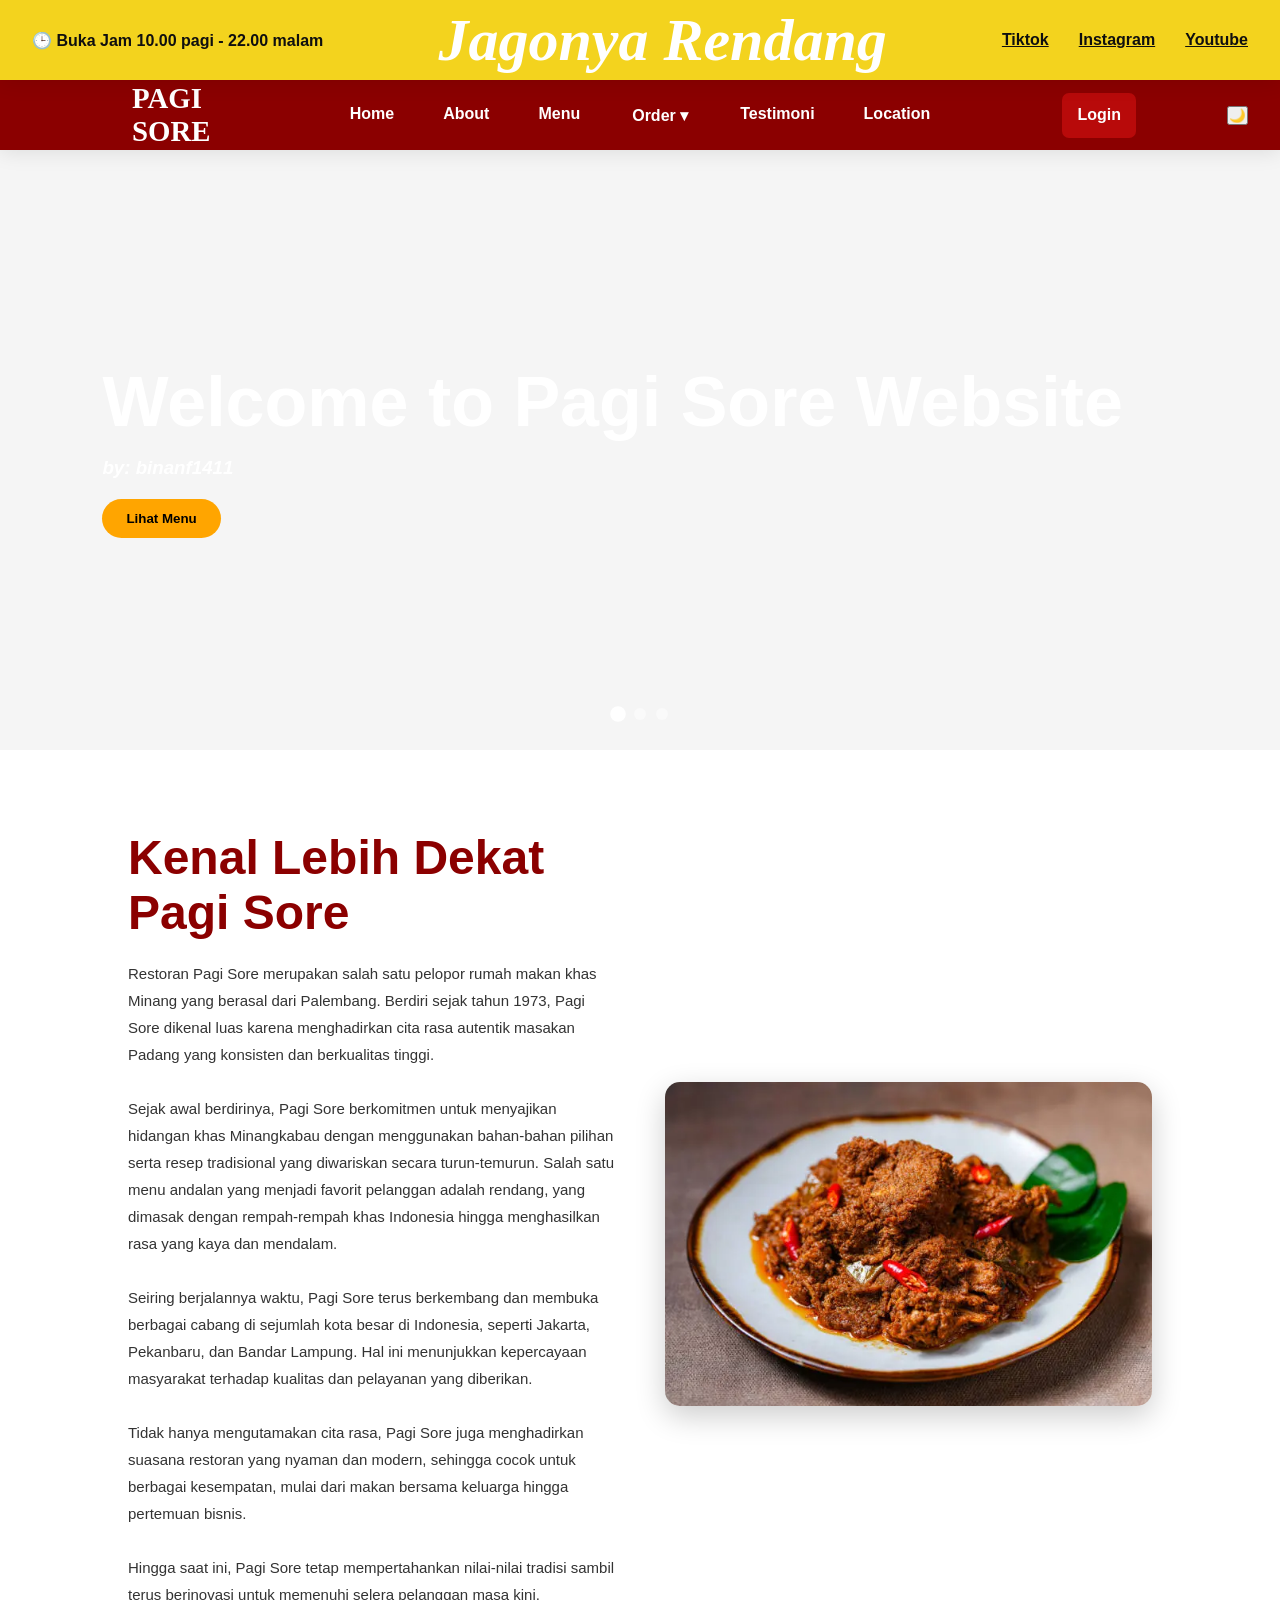
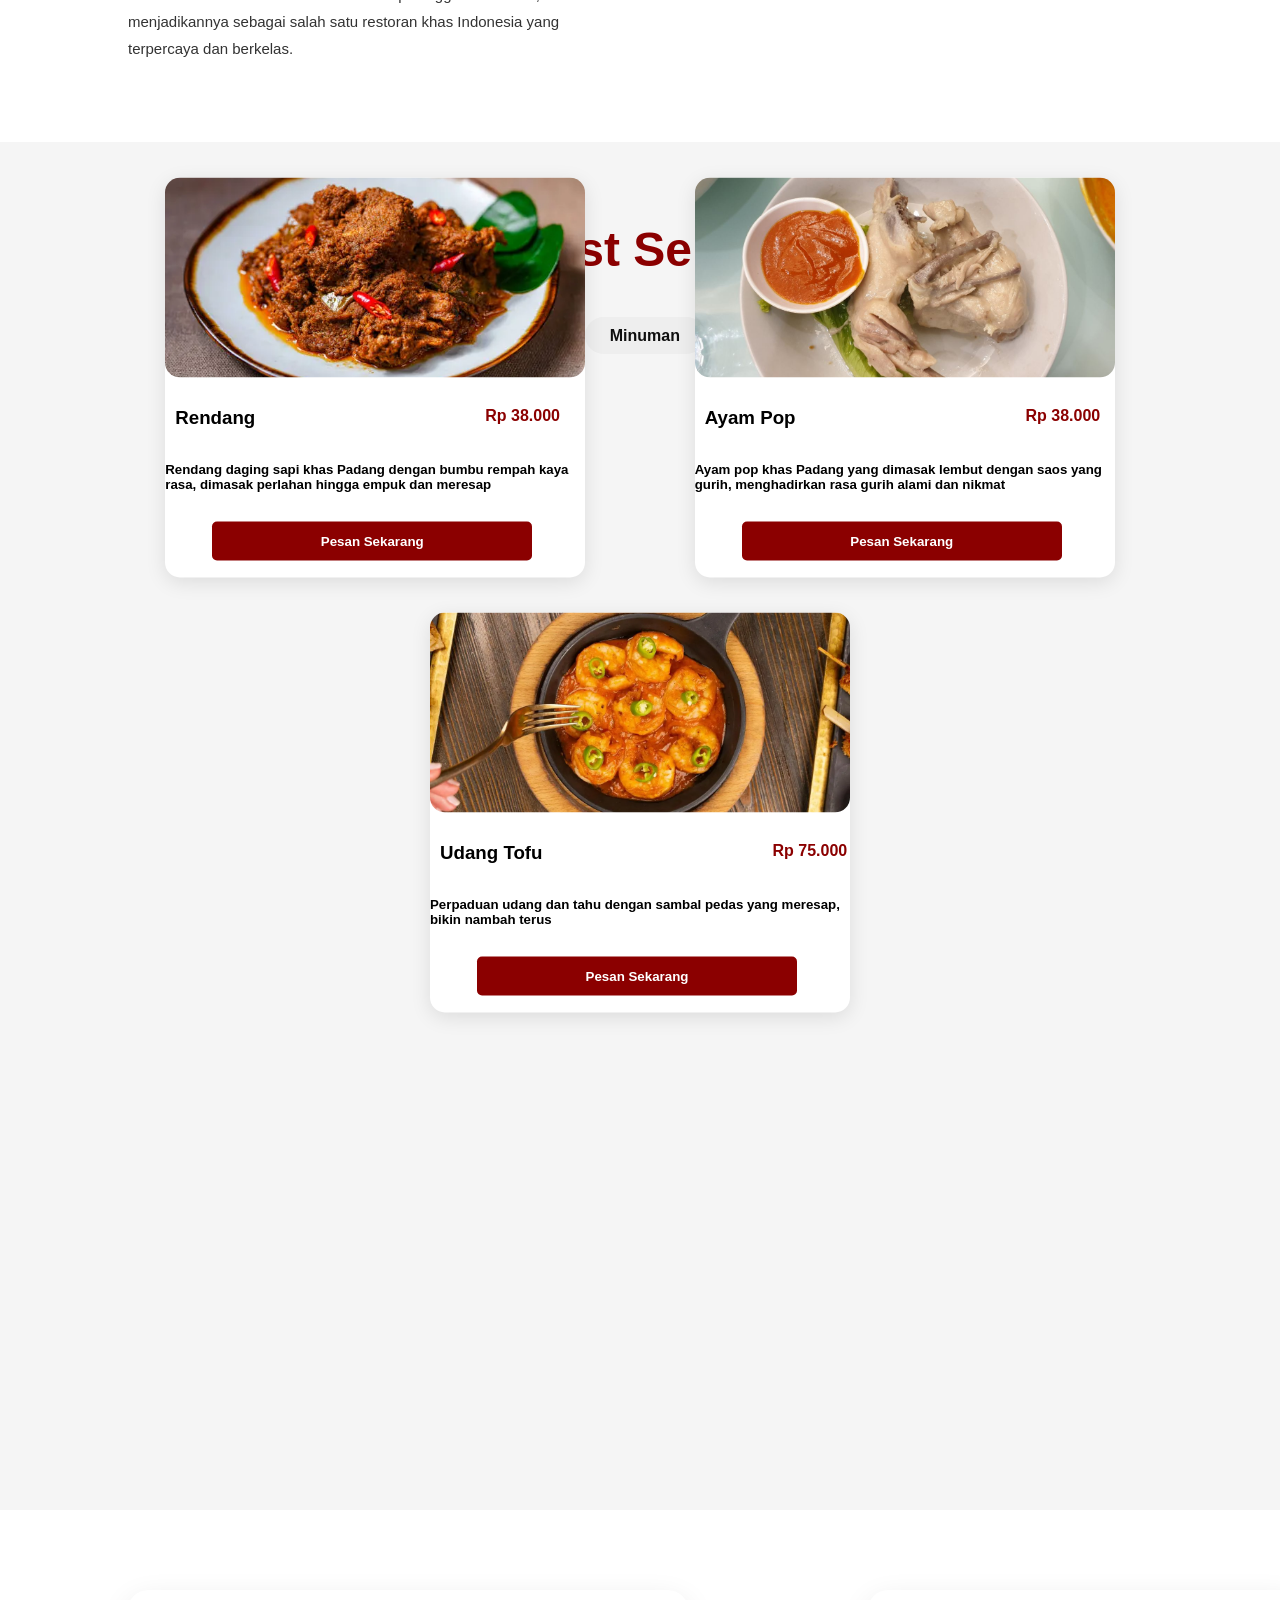
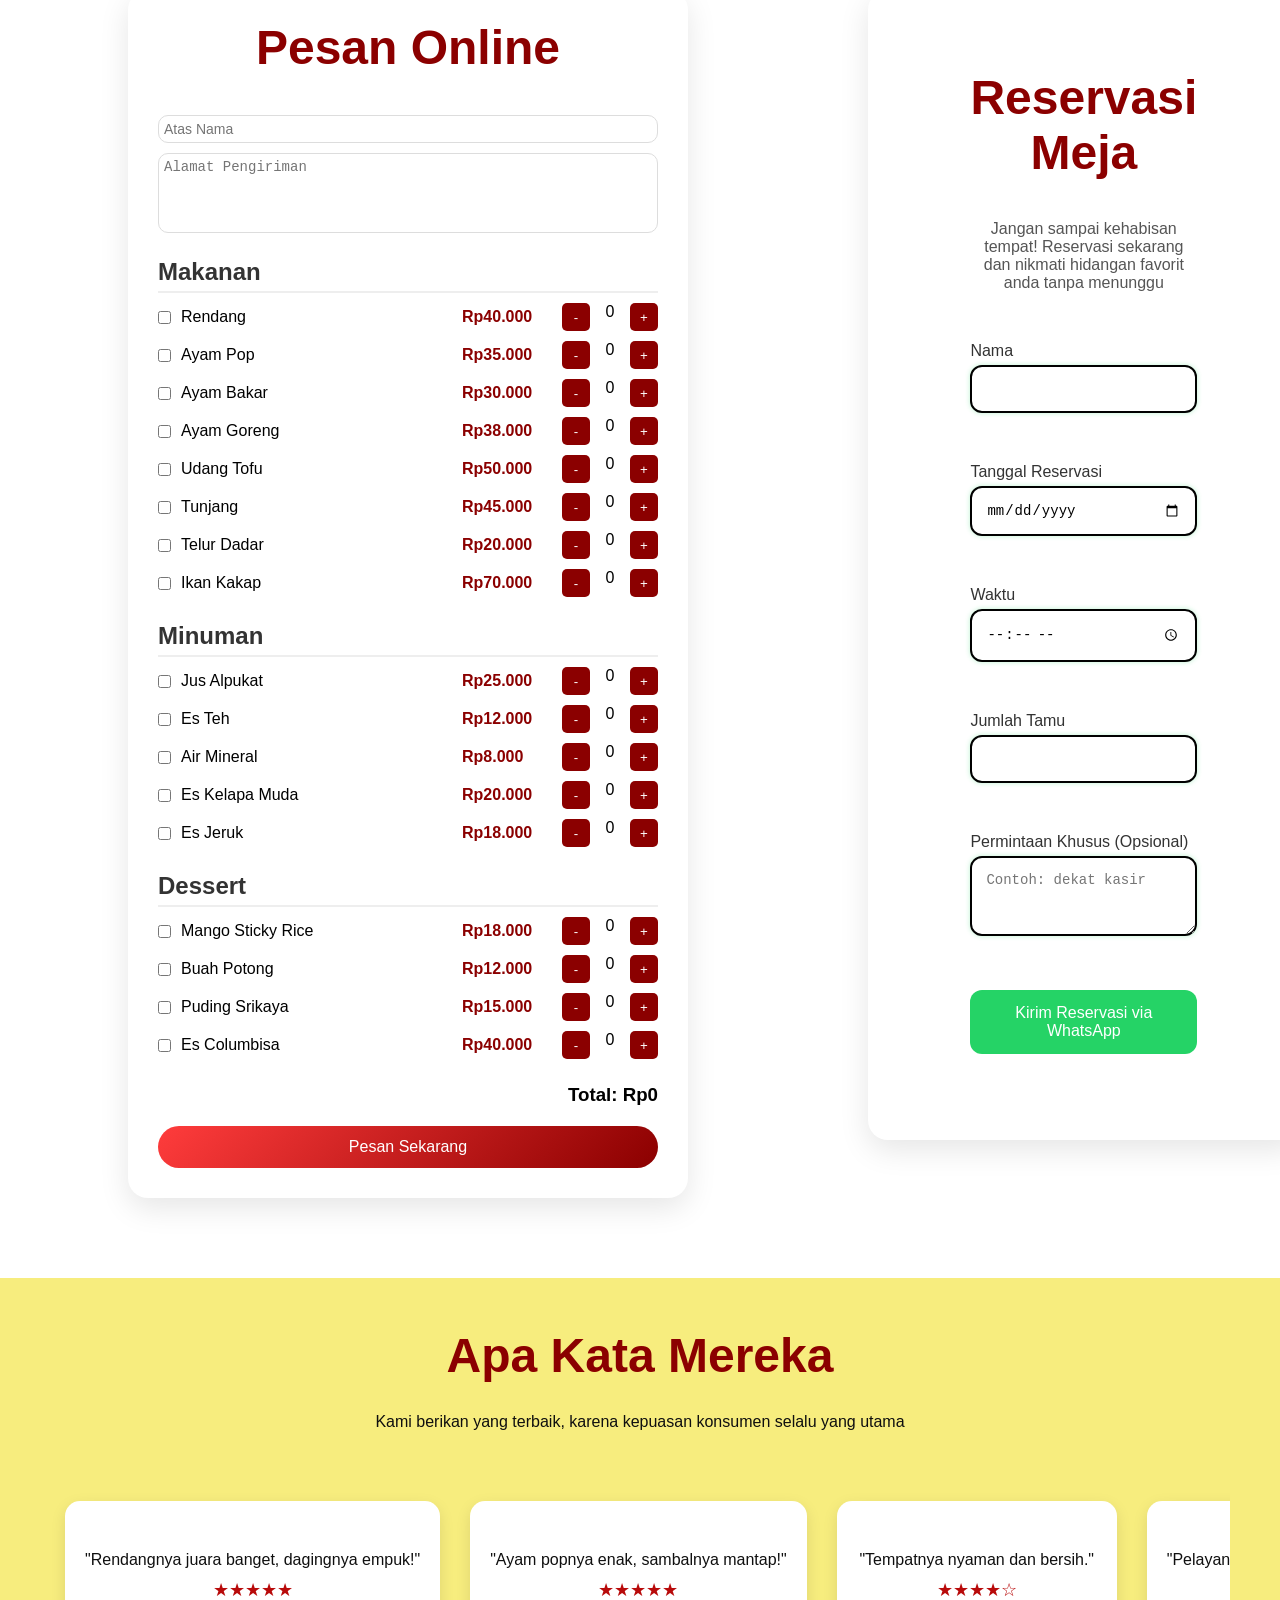
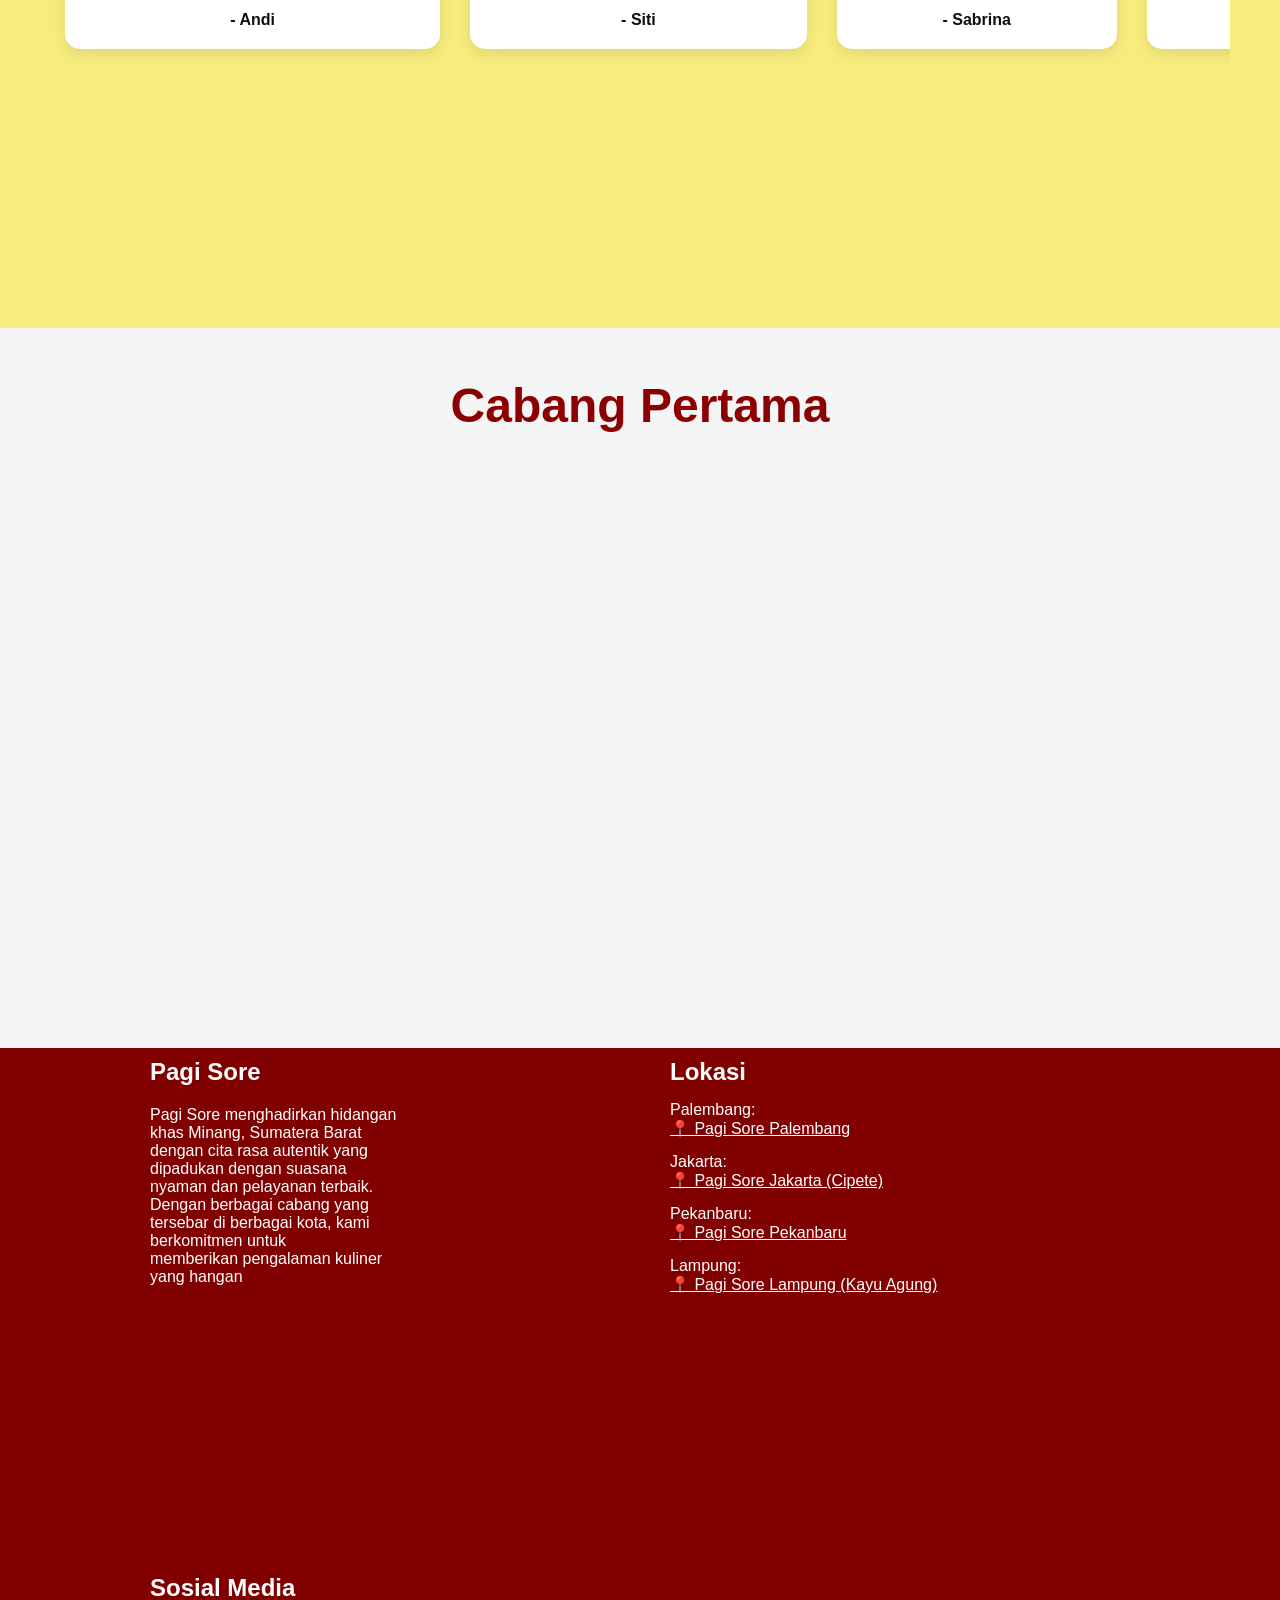
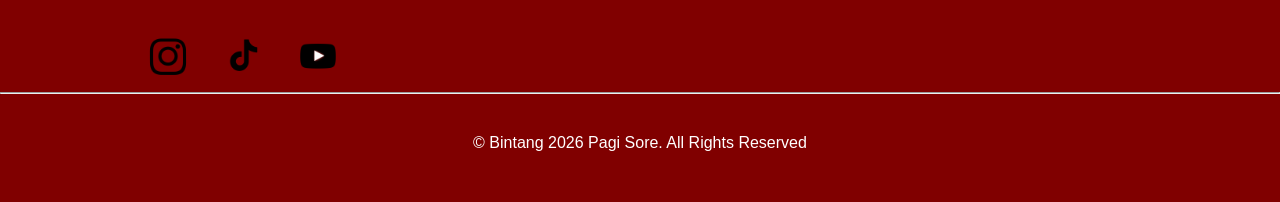
==== index.html @ 244bdfae "b" ====
<!DOCTYPE html>
<html lang="en">
<head>
    <meta charset="UTF-8">
    <meta name="viewport" content="width=device-width, initial-scale=1.0">
    <title>Restoran | Pagi Sore by binanf1411</title>
    <link rel="stylesheet" href="style.css">
</head>
<script>
    document.addEventListener("DOMContentLoaded", function(){

        function plus(btn){
            let count = btn.parentElement.querySelector(".count");
            count.textContent = parseInt(count.textContent) + 1;
            updateTotal();
        }

        function minus(btn){
            let count = btn.parentElement.querySelector(".count");
            if(parseInt(count.textContent) > 0){
                count.textContent = parseInt(count.textContent) - 1;
            }
            updateTotal();
        }

        // hitung totalnyo
        function updateTotal(){
            let total = 0;

            document.querySelectorAll(".item").forEach(item=>{
                let checked = item.querySelector(".check").checked;
                let price = parseInt(item.querySelector(".price").dataset.price);
                let qty = parseInt(item.querySelector(".count").textContent);

                if(checked && qty > 0){
                    total += price * qty;
                }
            });

            let totalEl = document.getElementById("total");
            if(totalEl){
                totalEl.textContent = "Rp" + total.toLocaleString();
            }
        }

        document.querySelectorAll(".check").forEach(c=>{
            c.addEventListener("change", updateTotal);
        });

        // biar biso kirim ke wa
        function kirimPesanan(){
            let nama = document.getElementById("nama").value.trim();
            let alamat = document.getElementById("alamat").value.trim();

            if(nama === "" || alamat === ""){
                alert("Isi nama dan alamat dulu!");
                return;
            }

            let total = 0;

            let text = `==== PESANAN BARU ====

    Nama: ${nama}
    Alamat: ${alamat}

    `;

            document.querySelectorAll(".order .item").forEach(item=>{
                let name = item.querySelector(".name").textContent;
                let check = item.querySelector(".check").checked;
                let price = parseInt(item.querySelector(".price").dataset.price);
                let qty = parseInt(item.querySelector(".count").textContent);

                if(check && qty > 0){
                    let sub = price * qty;
                    total += sub;
                    text += `• ${name} x${qty} = Rp${sub}\n`;
                }
            });

            if(total === 0){
                alert("Pilih menu dulu!");
                return;
            }

            text += `\n TOTAL: Rp${total}`;

            let nomor = "6281274883302"; 
            let url = "https://wa.me/" + nomor + "?text=" + encodeURIComponent(text);

            window.open(url, "_blank");
        }

        window.plus = plus;
        window.minus = minus;
        window.kirimPesanan = kirimPesanan;

    });
</script>

<body>
    <header class="header-head">
        <div class="head-section">
            <p>🕒 Buka Jam 10.00 pagi - 22.00 malam</p>
            <h1><i>Jagonya Rendang</i></h1>
            <input type="checkbox" id="menu-toggle1">
            <label for="menu-toggle1" class="burger">
                <span></span>
                <span></span>
                <span></span>
            </label>
            <nav class="nav-head">
                <a href="https://www.tiktok.com/@pagisore.id">Tiktok</a>
                <a href="https://www.instagram.com/pagisoreid/?hl=en">Instagram</a>
                <a href="https://www.youtube.com/@PagiSoreID">Youtube</a>
            </nav>
        </div>
        <div class="header-section">
            <h3>PAGI SORE</h3>
            <input type="checkbox" id="menu-toggle">
            <label for="menu-toggle" class="hamburger">
                <span></span>
                <span></span>
                <span></span>
            </label>
            <nav class="nav-header">
                <a href="#home">Home</a>
                <a href="#about">About</a>
                <a href="#menu">Menu</a>
                <nav>
                    <ul class="orr">
                        <li class="dropdown">
                            <a href="#order-container">Order ▾</a>
                            <ul class="dropdown-menu">
                                <li class="active"><a href="#reservation">Reservation</a></li>
                                <li><a href="#order">Order Online</a></li>
                            </ul>
                        </li>
                    </ul>
                </nav>
                <a href="#testimoni">Testimoni</a>
                <a href="#location">Location</a>
            </nav>

            <div class="right-tools">
                <button id="darkToggle">🌙</button>
            </div>

            <a href="login-bright.html" class="open-modal">Login</a>
        </div>
    </header>

    <section class="home" id="home">
        <!-- wajib slider disuruh sir rommy -->
        <div class="slider">
            <input type="radio" name="slide" id="slide1" checked>
            <input type="radio" name="slide" id="slide2">
            <input type="radio" name="slide" id="slide3">

            <div class="slides">
                <div class="slide s1">
                    <div class="content">
                        <h1 class="title">Welcome to Pagi Sore Website</h1>
                        <h3><i>by: binanf1411</i></h3>
                        <button>Lihat Menu</button>
                    </div>
                </div>

                <div class="slide s2">
                    <div class="content">
                        <h1 class="title">Nikmati Kapan Saja</h1>
                        <p>Suasana nyaman dengan hidangan berkualitas, cocok untuk keluarga maupun momen spesial Anda</p>
                        <button>Kunjungi Kami</button>
                    </div>
                </div>
                
                <div class="slide s3">
                    <div class="content">
                        <h1 class="title">Rendang Terbaik</h1>
                        <p>Dimasak perlahan dengan bumbu pilihan, menghadirkan rasa autentik yang kaya dan tak terlupakan</p>
                        <button>Pesan Sekarang</button>
                    </div>
                </div>
            </div>


            <div class="nav">
                <label for="slide1" class="dot"></label>
                <label for="slide2" class="dot"></label>
                <label for="slide3" class="dot"></label>
            </div>
        </div>
    </section>

    <!-- yang sejarahnyo -->
    <section class="about" id="about">
        <div class="about-container">
            <div class="about-text">
                <h1>Kenal Lebih Dekat Pagi Sore</h1>
                <p>
                    Restoran Pagi Sore merupakan salah satu pelopor rumah makan khas Minang yang berasal dari Palembang. Berdiri sejak tahun 1973, Pagi Sore dikenal luas karena menghadirkan cita rasa autentik masakan Padang yang konsisten dan berkualitas tinggi. <br><br>

                    Sejak awal berdirinya, Pagi Sore berkomitmen untuk menyajikan hidangan khas Minangkabau dengan menggunakan bahan-bahan pilihan serta resep tradisional yang diwariskan secara turun-temurun. Salah satu menu andalan yang menjadi favorit pelanggan adalah rendang, yang dimasak dengan rempah-rempah khas Indonesia hingga menghasilkan rasa yang kaya dan mendalam. <br><br>

                    Seiring berjalannya waktu, Pagi Sore terus berkembang dan membuka berbagai cabang di sejumlah kota besar di Indonesia, seperti Jakarta, Pekanbaru, dan Bandar Lampung. Hal ini menunjukkan kepercayaan masyarakat terhadap kualitas dan pelayanan yang diberikan. <br><br>

                    Tidak hanya mengutamakan cita rasa, Pagi Sore juga menghadirkan suasana restoran yang nyaman dan modern, sehingga cocok untuk berbagai kesempatan, mulai dari makan bersama keluarga hingga pertemuan bisnis. <br><br>

                    Hingga saat ini, Pagi Sore tetap mempertahankan nilai-nilai tradisi sambil terus berinovasi untuk memenuhi selera pelanggan masa kini, menjadikannya sebagai salah satu restoran khas Indonesia yang terpercaya dan berkelas.
                </p>
            </div>
            <div class="about-img">
                <img src="images/rendang.webp" alt="Pagi Sore">
            </div>
        </div>
    </section>

    <section class="menu" id="menu">
        <h1>Best Seller</h1>

        <input type="radio" name="menu" id="makanan" checked>
        <input type="radio" name="menu" id="minuman">
        <input type="radio" name="menu" id="dessert">

        <div class="menu-btn">
            <label for="makanan">Makanan</label>
            <label for="minuman">Minuman</label>
            <label for="dessert">Dessert</label>
        </div>

        <div class="menu-content">
            <div class="content makanan">
                <div class="card">
                    <img src="images/rendang.webp">
                    <div class="price">
                        <h3>Rendang</h3>
                        <p>Rp 38.000</p>
                    </div>
                    <h5>Rendang daging sapi khas Padang dengan bumbu rempah kaya rasa, dimasak perlahan hingga empuk dan meresap</h5>
                    <button>Pesan Sekarang</button>
                </div>

                <div class="card">
                    <img src="images/pop.jpg">
                    <div class="price">
                        <h3>Ayam Pop</h3>
                        <p>Rp 38.000</p>
                    </div>
                    <h5>Ayam pop khas Padang yang dimasak lembut dengan saos yang gurih, menghadirkan rasa gurih alami dan nikmat</h5>
                    <button>Pesan Sekarang</button>
                </div>

                <div class="card">
                    <img src="images/udang.webp">
                    <div class="price">
                        <h3>Udang Tofu</h3>
                        <p>Rp 75.000</p>
                    </div>
                    <h5>Perpaduan udang dan tahu dengan sambal pedas yang meresap, bikin nambah terus</h5>
                    <button>Pesan Sekarang</button>
                </div>
            </div>

            <div class="content minuman">
                <div class="card">
                    <img src="images/jus-alpukat.jpg">
                    <div class="price">
                        <h3>Jus Alpukat</h3>
                        <p>Rp 8.000</p>
                    </div>
                    <h5>Alpukatnya segar dan enggak enek. Nyaman banget ditenggorokan</h5>
                    <button>Pesan Sekarang</button>
                </div>

                <div class="card">
                    <img src="images/es-teh.jpg">
                    <div class="price">
                        <h3>Es Teh</h3>
                        <p>Rp 15.000</p>
                    </div>
                    <h5>Teh pilihan yang disajikan dingin, segar dan cocok menemani makan</h5>
                    <button>Pesan Sekarang</button>
                </div>

                <div class="card">
                    <img src="images/kelapamuda.jpg">
                    <div class="price">
                        <h3>Es Kelapa Muda</h3>
                        <p>Rp 26.000</p>
                    </div>
                    <h5>Air kelapa muda segar dengan daging kelapa yang lembut, menyegarkan dan cocok diminum kapan saja</h5>
                    <button>Pesan Sekarang</button>
                </div>

                <div class="card">
                    <img src="images/esjeruk.jpg">
                    <div class="price">
                        <h3>Es Jeruk</h3>
                        <p>Rp 15.000</p>
                    </div>
                    <h5>Perasan jeruk segar dengan rasa manis dan sedikit asam, memberikan kesegaran alami di setiap tegukan</h5>
                    <button>Pesan Sekarang</button>
                </div>

            </div>

            <div class="content dessert">
                <div class="card">
                    <img src="images/buah-potong.png">
                    <div class="price">
                        <h3>Buah Potong</h3>
                        <p>Rp 20.000</p>
                    </div>
                    <h5>Pilihan buah segar berkualitas dengan rasa manis alami, disajikan fresh untuk kesegaran maksimal</h5>
                    <button>Pesan Sekarang</button>
                </div>

                <div class="card">
                    <img src="images/msr.png">
                    <div class="price">
                        <h3>Mango Sticky Rice</h3>
                        <p>Rp 31.000</p>
                    </div>
                    <h5>Dessert khas Thailand dengan mangga matang, ketan pulen, dan saus santan creamy yang lezat</h5>
                    <button>Pesan Sekarang</button>
                </div>
            </div>
        </div>
    </section>

    <section class="order" id="order">
        <div class="order-container" id="order-container">
            <h1>Pesan Online</h1>
            <div class="user-data">
                <input type="text" id="nama" placeholder="Atas Nama" required>
                <textarea id="alamat" placeholder="Alamat Pengiriman" required></textarea>
            </div>
            <h2>Makanan</h2>
            <div class="item">
                <input type="checkbox" class="check">
                <span class="name">Rendang</span>
                <span class="price" data-price="40000">Rp40.000</span>
                <div class="qty">
                    <button onclick="minus(this)">-</button>
                    <span class="count">0</span>
                    <button onclick="plus(this)">+</button>
                </div>
            </div>

            <div class="item">
                <input type="checkbox" class="check">
                <span class="name">Ayam Pop</span>
                <span class="price" data-price="35000">Rp35.000</span>
                <div class="qty">
                    <button onclick="minus(this)">-</button>
                    <span class="count">0</span>
                    <button onclick="plus(this)">+</button>
                </div>
            </div>

            <div class="item">
                <input type="checkbox" class="check">
                <span class="name">Ayam Bakar</span>
                <span class="price" data-price="30000">Rp30.000</span>
                <div class="qty">
                    <button onclick="minus(this)">-</button>
                    <span class="count">0</span>
                    <button onclick="plus(this)">+</button>
                </div>
            </div>

            <div class="item">
                <input type="checkbox" class="check">
                <span class="name">Ayam Goreng</span>
                <span class="price" data-price="38000">Rp38.000</span>
                <div class="qty">
                    <button onclick="minus(this)">-</button>
                    <span class="count">0</span>
                    <button onclick="plus(this)">+</button>
                </div>
            </div>

            <div class="item">
                <input type="checkbox" class="check">
                <span class="name">Udang Tofu</span>
                <span class="price" data-price="50000">Rp50.000</span>
                <div class="qty">
                    <button onclick="minus(this)">-</button>
                    <span class="count">0</span>
                    <button onclick="plus(this)">+</button>
                </div>
            </div>

            <div class="item">
                <input type="checkbox" class="check">
                <span class="name">Tunjang</span>
                <span class="price" data-price="50000">Rp45.000</span>
                <div class="qty">
                    <button onclick="minus(this)">-</button>
                    <span class="count">0</span>
                    <button onclick="plus(this)">+</button>
                </div>
            </div>

            <div class="item">
                <input type="checkbox" class="check">
                <span class="name">Telur Dadar</span>
                <span class="price" data-price="20000">Rp20.000</span>
                <div class="qty">
                    <button onclick="minus(this)">-</button>
                    <span class="count">0</span>
                    <button onclick="plus(this)">+</button>
                </div>
            </div>

            <div class="item">
                <input type="checkbox" class="check">
                <span class="name">Ikan Kakap</span>
                <span class="price" data-price="70000">Rp70.000</span>
                <div class="qty">
                    <button onclick="minus(this)">-</button>
                    <span class="count">0</span>
                    <button onclick="plus(this)">+</button>
                </div>
            </div>

            <h2>Minuman</h2>

            <div class="item">
                <input type="checkbox" class="check">
                <span class="name">Jus Alpukat</span>
                <span class="price" data-price="25000">Rp25.000</span>
                <div class="qty">
                    <button onclick="minus(this)">-</button>
                    <span class="count">0</span>
                    <button onclick="plus(this)">+</button>
                </div>
            </div>

            <div class="item">
                <input type="checkbox" class="check">
                <span class="name">Es Teh</span>
                <span class="price" data-price="12000">Rp12.000</span>
                <div class="qty">
                    <button onclick="minus(this)">-</button>
                    <span class="count">0</span>
                    <button onclick="plus(this)">+</button>
                </div>
            </div>

            <div class="item">
                <input type="checkbox" class="check">
                <span class="name">Air Mineral</span>
                <span class="price" data-price="8000">Rp8.000</span>
                <div class="qty">
                    <button onclick="minus(this)">-</button>
                    <span class="count">0</span>
                    <button onclick="plus(this)">+</button>
                </div>
            </div>

            <div class="item">
                <input type="checkbox" class="check">
                <span class="name">Es Kelapa Muda</span>
                <span class="price" data-price="20000">Rp20.000</span>
                <div class="qty">
                    <button onclick="minus(this)">-</button>
                    <span class="count">0</span>
                    <button onclick="plus(this)">+</button>
                </div>
            </div>

            <div class="item">
                <input type="checkbox" class="check">
                <span class="name">Es Jeruk</span>
                <span class="price" data-price="18000">Rp18.000</span>
                <div class="qty">
                    <button onclick="minus(this)">-</button>
                    <span class="count">0</span>
                    <button onclick="plus(this)">+</button>
                </div>
            </div>

        
            <h2>Dessert</h2>

            <div class="item">
                <input type="checkbox" class="check">
                <span class="name">Mango Sticky Rice</span>
                <span class="price" data-price="18000">Rp18.000</span>
                <div class="qty">
                    <button onclick="minus(this)">-</button>
                    <span class="count">0</span>
                    <button onclick="plus(this)">+</button>
                </div>
            </div>

            <div class="item">
                <input type="checkbox" class="check">
                <span class="name">Buah Potong</span>
                <span class="price" data-price="12000">Rp12.000</span>
                <div class="qty">
                    <button onclick="minus(this)">-</button>
                    <span class="count">0</span>
                    <button onclick="plus(this)">+</button>
                </div>
            </div>

            <div class="item">
                <input type="checkbox" class="check">
                <span class="name">Puding Srikaya</span>
                <span class="price" data-price="15000">Rp15.000</span>
                <div class="qty">
                    <button onclick="minus(this)">-</button>
                    <span class="count">0</span>
                    <button onclick="plus(this)">+</button>
                </div>
            </div>

            <div class="item">
                <input type="checkbox" class="check">
                <span class="name">Es Columbisa</span>
                <span class="price" data-price="40000">Rp40.000</span>
                <div class="qty">
                    <button onclick="minus(this)">-</button>
                    <span class="count">0</span>
                    <button onclick="plus(this)">+</button>
                </div>
            </div>

            <h3>Total: <span id="total">Rp0</span></h3>

            <button class="order-btn" onclick="kirimPesanan()">Pesan Sekarang</button>
        </div>

        <div class="reservation" id="reservation">
            <h1>Reservasi Meja</h1>
            <p>Jangan sampai kehabisan tempat! Reservasi sekarang dan nikmati hidangan favorit anda tanpa menunggu</p>
            <form onsubmit="kirimWA(event)">
                <label>Nama</label>
                <input type="text" name="nama" required>

                <label>Tanggal Reservasi</label>
                <input type="date" name="tanggal" required>

                <label>Waktu</label>
                <input type="time" name="waktu" required>

                <label>Jumlah Tamu</label>
                <input type="number" name="tamu" min="1" required>

                <label>Permintaan Khusus (Opsional)</label>
                <textarea name="pesan" rows="3" placeholder="Contoh: dekat kasir"></textarea>

                <button type="submit" class="reservasi">Kirim Reservasi via WhatsApp</button>
            </form>
        </div>
    </section>

    <section class="testimoni" id="testimoni">
        <h1>Apa Kata Mereka</h1>
        <p>Kami berikan yang terbaik, karena kepuasan konsumen selalu yang utama</p>

        <div class="slider">
            <div class="slide-track">
                <div class="box">
                    <p>"Rendangnya juara banget, dagingnya empuk!"</p>
                    <div class="stars">★★★★★</div>
                    <h4>- Andi</h4>
                </div>

                <div class="box">
                    <p>"Ayam popnya enak, sambalnya mantap!"</p>
                    <div class="stars">★★★★★</div>
                    <h4>- Siti</h4>
                </div>

                <div class="box">
                    <p>"Tempatnya nyaman dan bersih."</p>
                    <div class="stars">★★★★☆</div>
                    <h4>- Sabrina</h4>
                </div>

                <div class="box">
                    <p>"Pelayannya ramah ramah, suka."</p>
                    <div class="stars">★★★★★</div>
                    <h4>- Bulan</h4>
                </div>


                <div class="box">
                    <p>"Pelayanannya cepat, gak nunggu lama."</p>
                    <div class="stars">★★★★★</div>
                    <h4>- Rina</h4>
                </div>

                <div class="box">
                    <p>"Harga sesuai sama kualitas makanannya."</p>
                    <div class="stars">★★★★☆</div>
                    <h4>- Dika</h4>
                </div>

                <div class="box">
                    <p>"Gulai nya enak banget, kuahnya kental!"</p>
                    <div class="stars">★★★★★</div>
                    <h4>- Lina</h4>
                </div>

                <div class="box">
                    <p>"Porsinya banyak, puas banget makan disini."</p>
                    <div class="stars">★★★★★</div>
                    <h4>- Fajar</h4>
                </div>

                <div class="box">
                    <p>"Es kelapa mudanya seger banget!"</p>
                    <div class="stars">★★★★☆</div>
                    <h4>- Nisa</h4>
                </div>

                <div class="box">
                    <p>"Tempat favorit buat makan bareng keluarga."</p>
                    <div class="stars">★★★★★</div>
                    <h4>- Yoga</h4>
                </div>

                <div class="box">
                    <p>"Menu lengkap dan rasanya konsisten."</p>
                    <div class="stars">★★★★★</div>
                    <h4>- Tono</h4>
                </div>

                <div class="box">
                    <p>"Pelayannya ramah ramah, suka."</p>
                    <div class="stars">★★★★★</div>
                    <h4>- Sabrina</h4>
                </div>
            </div>
        </div>
    </section>

    <section class="location" id="location">
        <h1>Cabang Pertama</h1>
        <iframe src="https://www.google.com/maps/embed?pb=!1m18!1m12!1m3!1d3984.43395313265!2d104.75175667497041!3d-2.976989196999112!2m3!1f0!2f0!3f0!3m2!1i1024!2i768!4f13.1!3m3!1m2!1s0x2e3b760ad0840347%3A0x2e0fefb4ea649b4a!2sPagi%20Sore!5e0!3m2!1sen!2sid!4v1777540970953!5m2!1sen!2sid" width="600" height="450" style="border:0;" allowfullscreen="" loading="lazy" referrerpolicy="no-referrer-when-downgrade"></iframe>
    </section>

    <footer class="footer">
        <div class="parts">
            <div class="p1">
                <h2>Pagi Sore</h2>
                <p>Pagi Sore menghadirkan hidangan khas Minang, Sumatera Barat dengan cita rasa autentik yang dipadukan dengan suasana <br> 
                    nyaman dan pelayanan terbaik. Dengan berbagai cabang yang tersebar di berbagai kota, kami berkomitmen untuk <br>
                memberikan pengalaman kuliner yang hangan</p>

            </div>
            
            <div class="p2">
                <h2>Lokasi</h2>
                <p>Palembang:</p>
                <a href="https://www.google.com/maps?q=Pagi+Sore+Sudirman+Palembang" target="_blank">📍 Pagi Sore Palembang</a>

                <p>Jakarta:</p>
                <a href="https://www.google.com/maps?q=Pagi+Sore+Cipete+Jakarta" target="_blank">📍 Pagi Sore Jakarta (Cipete)</a>

                <p>Pekanbaru:</p>
                <a href="https://www.google.com/maps?q=Pagi+Sore+Pekanbaru" target="_blank">📍 Pagi Sore Pekanbaru</a>

                <p>Lampung:</p>
                <a href="https://www.google.com/maps?q=RM+Pagi+Sore+Kayu+Agung" target="_blank">📍 Pagi Sore Lampung (Kayu Agung)</a>
            </div>

            <div class="p3">
                <h2>Sosial Media</h2>
                <div class="logo-img">
                    <img src="images/logo-ig.png" alt="instagram">
                    <img src="images/logo-tiktok.png" alt="tiktok">
                    <img src="images/logo-youtube.png" alt="youtube">
                </div> 
            </div>
        </div>
        <hr>
        <p class="cffo">&copy; Bintang 2026 Pagi Sore. All Rights Reserved</p>
        <div class="hgh"></div>
    </footer>

    <button id="scrollTopBtn">↑</button>

    <!--<audio autoplay loop muted id="music" >
        <source src="assets/paulyudin-piano-piano-music-508963.mp3" type="audio/mpeg">
    </audio>-->

    <!-- <script>
        document.addEventListener("click", function() {
            const music = document.getElementById("music");
            music.muted = false;
            music.play();
        });


        const music = document.getElementById("music");
        music.volume = 0.2;
    </script> -->

    <!-- Tambahan biar makin kecee-->
    <script>
        const btn = document.getElementById("scrollTopBtn");

        window.onscroll = function () {
        if (window.scrollY > 200) {
            btn.style.display = "block";
        } else {
            btn.style.display = "none";
        }
        };

        btn.onclick = function () {
        window.scrollTo({
            top: 0,
            behavior: "smooth"
        });
        };


        let current = 1;
        const total = 3;

        setInterval(() => {
            current++;
            if (current > total) current = 1;

            document.getElementById("slide" + current).checked = true;
        }, 5000); 


        const darkBtn = document.getElementById("darkToggle");

        darkBtn.onclick = function () {
            document.body.classList.toggle("dark-mode");

            if (document.body.classList.contains("dark-mode")) {
                darkBtn.innerText = "☀️";
                localStorage.setItem("theme", "dark");
            } else {
                darkBtn.innerText = "🌙";
                localStorage.setItem("theme", "light");
            }
        };

        window.onload = function () {
            if (localStorage.getItem("theme") === "dark") {
                document.body.classList.add("dark-mode");
                darkBtn.innerText = "☀️";
            }
        };
    </script>

    <script>
        // kirim ke wa untuk ngereservasi tuh loh
        function kirimWA(e) {
            e.preventDefault();

            
            const nama = document.querySelector('[name="nama"]').value.trim();
            const tanggal = document.querySelector('[name="tanggal"]').value;
            const waktu = document.querySelector('[name="waktu"]').value;
            const tamu = document.querySelector('[name="tamu"]').value;
            const pesan = document.querySelector('[name="pesan"]').value.trim();

            if (!nama || !tanggal || !waktu || !tamu) {
                alert("Isi semua data dulu!");
                return;
            }

            if (tamu <= 0) {
                alert("Jumlah tamu tidak valid!");
                return;
            }

            const now = new Date();
            const today = now.toISOString().split("T")[0];

        
            if (tanggal < today) {
                alert("Tanggal tidak boleh di masa lalu!");
                return;
            }

            const permintaan = pesan === "" ? "Tidak ada" : pesan;

            const text = `Halo, saya ingin reservasi meja:

            Nama: ${nama}
            Tanggal: ${tanggal}
            Waktu: ${waktu}
            Jumlah Tamu: ${tamu}
            Permintaan: ${permintaan}`;

            const nomor = "6281274883302"; 

            const url = "https://wa.me/" + nomor + "?text=" + encodeURIComponent(text);

            console.log(url);

            window.open(url, "_blank");
        }
    </script>
</body>
</html>
---- style.css ----
*{
    margin: 0;
    padding: 0;
    box-sizing: border-box;
}

body{
    width: auto;
    font-family: 'Poppins', sans-serif;
    background: whitesmoke;
    min-height: 100vh;
    color: #0f0f0f;
    padding-top: 150px; 
}

#home{
    scroll-margin-top: 150px;
}

.head-section{
    box-shadow: 0 2px 20px rgba(0, 0, 0, 0.1);
    position: fixed;
    top: 0;
    width: 100%;
    height: 80px;
    display: flex;
    justify-content: space-between;
    align-items: center;
    padding: 0 2rem;
    background: #f3d31e;
    z-index: 1000;
    gap: 10px;
}

.head-section p{
    font-weight: 600;
}

.head-section h1{
    text-align: left;
    font-size: 60px;
    font-family: 'Times New Roman', Times, serif;
    color: white;
}

.head-section .nav-head{
    display: flex;
    gap: 30px;
}

.head-section .nav-head a{
    font-weight: 600;
    color: #0f0f0f;
    text-decoration: underline;
    transition: 0.3s;
}

.head-section .nav-head a:hover{
    color: #8b0000;
}

.burger{
    display: none;
    flex-direction: column;
    cursor: pointer;
    padding: 0.5rem;
}

.burger span{
    width: 25px;
    height: 3px;
    background:black ;
    margin: 3px 0;
    transition: 0.3s;
}

#menu-toggle1{
    display: none;
}

#menu-toggle1:checked ~ .burger span:nth-child(1) {
    transform: rotate(-45deg) translate(-5px, 6px);
}

#menu-toggle1:checked ~ .burger span:nth-child(2) {
    opacity: 0;
}

#menu-toggle1:checked ~ .burger span:nth-child(3) {
    transform: rotate(45deg) translate(-5px, -6px);
}

.header-section{
    box-shadow: 0 2px 20px rgba(0, 0, 0, 0.1);
    position: fixed;
    top: 80px;
    width: 100%;
    height: 70px;
    display: flex;
    align-items: center;
    padding: 0 2rem;
    background: #8b0000;
    z-index: 999;
}

.header-section h3{
    margin-left: 100px;
    font-family: 'Times New Roman', Times, serif;
    font-size: 1.8rem;
    font-weight: bold;
    color: white;
}

.nav-header{
    position: absolute;
    left: 50%;
    transform: translateX(-50%);
    display: flex;
    gap: 25px;
}

.header-section .right-tools{
    margin-left: 1005px;
}
.nav-header a{
    font-weight: 600;
    color: white;
    text-decoration: none;
    padding: 9px 12px;
    border-radius: 6px;
    transition: 0.3s;
}

.nav-header a:hover{
    background-color: #f3d31e;
}

.header-section .open-modal{
    position: absolute;
    right: 9rem;
    height: 45px;
    padding: 0 15px;
    border-radius: 7px;
    border: none;
    background-color: #b80a0a; 
    color: white;
    font-weight: 600;
    cursor: pointer;
    transition: 0.3s;
    align-items: center;
    text-decoration: none;
    text-align: center;
    display: flex;
}

.header-section .open-modal:hover{
    color: #ffe75d;
}

.header-section .open1-modal{
    position: absolute;
    right: 2rem;
    height: 45px;
    padding: 0 15px;
    border-radius: 7px;
    border: none;
    background-color: #b80a0a; 
    color: white;
    font-weight: 600;
    cursor: pointer;
    transition: 0.3s;
    align-items: center;
    text-decoration: none;
    text-align: center;
    display: flex;
}

.header-section .open1-modal:hover{
    color: #ffe75d;
}
.hamburger{
    display: none;
    flex-direction: column;
    cursor: pointer;
    padding: 0.5rem;
}

.hamburger span{
    width: 25px;
    height: 3px;
    background:black ;
    margin: 3px 0;
    transition: 0.3s;
}

#menu-toggle{
    display: none;
}

#menu-toggle:checked ~ .hamburger span:nth-child(1) {
    transform: rotate(-45deg) translate(-5px, 6px);
}

#menu-toggle:checked ~ .hamburger span:nth-child(2) {
    opacity: 0;
}

#menu-toggle:checked ~ .hamburger span:nth-child(3) {
    transform: rotate(45deg) translate(-5px, -6px);
}

.orr {
    list-style: none;
}

.orr li {
    position: relative;
}

.orr a {
    color: white;
    text-decoration: none;
    padding: 10px 15px;
    display: block;
}

.dropdown-menu {
    list-style: none;
    display: none;
    position: absolute;
    top: 100%;
    left: 0;
    background: white;
    min-width: 180px;
    padding: 0;
}

.dropdown-menu li a {
    color: black;
    padding: 12px;
}

.dropdown:hover .dropdown-menu {
    display: block;
}

.dropdown-menu .active a {
    background: #800404;
    color: white;
}

.dropdown-menu li a:hover {
    background: #800404;
    color: white;
}


.slider {
    width: 100%;
    height: 600px;
    overflow: hidden;
    position: relative;
}

.slider input {
    display: none;
}

.slides {
    display: flex;
    width: 300%;
    height: 100%;
    transition: 1s ease-in-out;
}

.slide {
    width: 100%;
    height: 600px;
    background-size: cover;
    background-position: center;
    position: relative;
}

.s1{
    background: url("images/s1.jpg") center/cover no-repeat;}

.s2{
     background: url("images/s2.jpg") center/cover no-repeat;}

.s3{
    background: url("images/s3.jpg") center/cover no-repeat ;}

.s1 .content{
    color: white;
}
.content {
    position: absolute;
    top: 50%;
    left: 8%;
    transform: translateY(-50%);
    color: white;
}

.title {
    font-size: 70px;
    color: white;
    animation: fadeUp 3s ease-in-out infinite;
}

@keyframes fadeUp {
    0% {
        opacity: 0;
        transform: translateY(40px);
    }
    50% {
        opacity: 1;
        transform: translateY(0);
    }
    100% {
        opacity: 0;
        transform: translateY(-40px);
    }
}

.content h1 {
    font-size: 70px;
    margin-bottom: 15px;
}

.content h3{
    margin-bottom: 20px;
}
.content p {
    font-size: 16px;
    margin-bottom: 20px;
}

.content button {
    padding: 12px 24px;
    background: orange;
    border: none;
    border-radius: 20px;
    cursor: pointer;
    font-weight: bold;
}

.content button:hover{
    color: maroon;
}
.nav {
    position: absolute;
    bottom: 50px;
    left: 8%;
    display: flex;
    gap: 10px;
}

.nav label {
    width: 12px;
    height: 12px;
    background: white;
    border-radius: 50%;
    cursor: pointer;
    opacity: 0.5;
}

#slide1:checked ~ .slides {
    margin-left: 0;
}

#slide2:checked ~ .slides {
    margin-left: -100%;
}

#slide3:checked ~ .slides {
    margin-left: -200%;
}

.nav {
    position: absolute;
    bottom: 30px;
    left: 50%;
    transform: translateX(-50%);
    display: flex;
    gap: 10px;
}

.nav .dot {
    width: 12px;
    height: 12px;
    background: white;
    border-radius: 50%;
    cursor: pointer;
    opacity: 0.5;
    transition: 0.3s;
}

.nav .dot:hover {
    opacity: 1;
}

#slide1:checked ~ .nav label:nth-child(1),
#slide2:checked ~ .nav label:nth-child(2),
#slide3:checked ~ .nav label:nth-child(3){
    opacity: 1;
    transform: scale(1.3);
}

#about{
    scroll-margin-top: 150px;
}

.about{
    width: 100%;
    padding: 80px 10%;
    background: #fff;
}

.about-container{
    display: flex;
    align-items: center;
    justify-content: space-between;
    gap: 50px;
}

.about-text{
    flex: 1;
}

.about-text h1{
    color: #8b0000;
    font-size: 3rem;
    margin-bottom: 20px;
    font-weight: 700;
}

.about-text p{
    line-height: 1.8;
    color: #333;
    font-size: 15px;
}

.about-img{
    flex: 1;
}

.about-img img{
    width: 100%;
    border-radius: 15px;
    box-shadow: 0 10px 30px rgba(0,0,0,0.2);
}

#menu{
    scroll-margin-top: 150px;
}

.menu{
    width: 500px;
    width: 100%;
    padding: 80px 10%;
}

.menu input{
    display: none;
}

.menu-btn{
    text-align: center;
    margin-top: 50px;
}

.menu-btn label{
    padding: 10px 25px;
    margin-top: 50px;
    background: #eee;
    border-radius: 25px;
    cursor: pointer;
    font-weight: 600;
    transition: 0.3s;
}

.menu-btn label:hover{
    background: #8b0000;
    color: white;
}

#makanan:checked ~ .menu-btn label[for="makanan"],
#minuman:checked ~ .menu-btn label[for="minuman"],
#dessert:checked ~ .menu-btn label[for="dessert"]{
    background: #8b0000;
    color: white;
}

.makanan{
    margin-top: 250px;
} 
.minuman{
    margin-top: 465px;
}

.dessert {
    margin-top: 250px
}
.menu-content .content{
    width: 100%;
    position: static;
    display: none;
    gap: 35px;
    flex-wrap: wrap;
}

#makanan:checked ~ .menu-content .makanan{ display: flex; }
#minuman:checked ~ .menu-content .minuman{ display: flex; }
#dessert:checked ~ .menu-content .dessert{ display: flex; }

.card{
    width: 100%;
    margin: auto;
    max-width: 420px;
    height: 400px;
    background: white;
    border-radius: 15px;
    box-shadow: 0 5px 20px rgba(0,0,0,0.1);
    transition: 0.3s;
}

.card:hover{
    transform: translateY(-10px);
}

.card img{
    width: 100%;
    height: 200px;
    object-fit: cover;
    border-radius: 15px;
}

.card .price{
    margin-top: 25px;
    width: 100%;
    height: 30px;
    display: flex;
}

.card .price h3{
    color: black;
    margin-left: 10px;
    font-weight: bold;
}

.card .price p{
    margin-left: 230px;
    color: #8b0000;
    font-weight: 700;
}

.card h5{
    color: black;
    margin-top: 25px;
}
.card button{
    margin-left: 47px;
    margin-top: 30px;
    width: 320px;
    border: none;
    background: #8b0000;
    color: white;
    border-radius: 5px;
    cursor: pointer;
    transition: 0.3s;
}

.card button:hover{
    color: white;
    background: rgb(225, 34, 34);
}

.menu h1{
    color: #8b0000;
    font-size: 3rem;
    font-weight: 700;
    text-align: center;
}

#reservation{
    scroll-margin-top: 150px;
}

.reservation{
    border-radius:20px;
    box-shadow:0 10px 30px rgba(0,0,0,0.1);
    height: 1150px;
    width:100%;
    padding: 80px 10%;
}

.reservation input {
    display: block;
}

.reservation h1 {
    font-weight: 700;
    color: #8b0000;
    font-size: 3rem;
    text-align: center;
    margin-bottom: 10px;
}

.reservation p {
    text-align: center;
    margin-bottom: 30px;
    color: #555;
}

.reservation form {
    max-width: 500px;
    margin: auto;
}

.reservation label {
    display: block;
    margin: 50px 0 5px;
    font-weight: 500;
    color: #333;
}

.reservation input,
.reservation textarea {
    width: 100%;
    padding: 14px;
    border-radius: 12px;
    border: none;
    border-color: #25d366;
    box-shadow: 0 0 5px rgba(37,211,102,0.3);
    border: 2px solid;
    background: #ffffff;
    font-size: 14px;
    outline: none;
}

.reservation input:focus,
.reservation textarea:focus {
    background: #f0fdf4;
    border-color: #25d366;
    box-shadow: 0 0 8px rgba(37, 211, 102, 00.5);
}

.reservation button {
    margin-top: 50px;
    width: 100%;
    padding: 14px;
    border: none;
    border-radius: 12px;
    background: #25d366; 
    color: white;
    font-size: 16px;
    cursor: pointer;
    transition: 0.3s;
}

.reservation button:hover {
    background: #1ebe5d;
}

.reservation button:active{
    transform: scale(0.97);
}

#testimoni{
    scroll-margin-top: 150px;
}

.testimoni {
    height: 650px;
    padding: 50px;
    background: #f7ed7e;
    text-align: center;
}

.testimoni h1{
    color: #8b0000;
    font-size: 3rem;
    font-weight: 700;
}

.testimoni p{
    font-weight: 300;
    margin-top: 30px;
}
.slider {
    overflow: hidden;
    width: 100%;
}

.slide-track {
    display: flex;
    width: max-content; 
    animation: scroll 10s linear infinite;
}

.box {
    min-width: 280px;
    margin: 70px 15px;
    background: white;
    padding: 20px;
    border-radius: 15px;
    box-shadow: 0 5px 15px rgba(0,0,0,0.1);
    flex-shrink: 0;
    text-align: center;
}

.stars {
    color:#b80a0a; 
    font-size: 18px;
    margin: 10px 0;
}


@keyframes scroll {
  0% {
    transform: translateX(0);
  }
  100% {
    transform: translateX(-33.33%);
  }
}

.footer {
    position: relative;
    margin-top: 0px;
    width:100%;
    height: auto;
    background-color: maroon;
    color:white;
}

.footer .parts{
    margin-left: 150px;
    margin-top: 20px;
    gap: 270px;
    display: flex;
    flex-wrap: wrap;
    height: auto; 
}

.footer .parts h2{
    margin-top: 10px;
}

.footer .parts p{
    margin-top: 15px;
}

.cffo{
    margin-top: 40px;
    text-align: center;
    justify-content: center;
    align-items: center;
}

.hgh{
    height: 50px;
    background-color: maroon;
}

.footer .p1 p{
    width: 250px;
    margin-top: 20px;
    justify-content: center;
    align-items: center;
    text-align:left;
}

.footer .logo-img{
    margin-left: -7px;
    margin-top: 30px;
    display: flex;
    gap: 25px;
}

.footer .logo-img img{
    width: 50px;
    height:50px;

}

.footer .p2 a{
    text-decoration:underline;
    color: white;
}

.footer .p2 ol{
    width: 200px;
}

.footer .p2 span{
    text-decoration: none;
}

.footer hr{
    margin-top: 10px;
}

#scrollTopBtn {
    z-index: 9999;
    position: fixed;
    bottom: 20px;
    right: 20px;
    display: none; 
    background-color:#b80a0a;
    color: white;
    border: none;
    border-radius: 50%;
    padding: 15px 20px;
    font-size: 18px;
    cursor: pointer;
    box-shadow: 0 4px 10px rgba(0,0,0,0.2);
    transition: all 0.3s ease;
}

#scrollTopBtn:hover {
    background-color: #8b0000;
    transform: scale(1.1);
}

#order{
    scroll-margin-top: 150px;
}
.order{
    gap: 180px;
    background: white;
    padding:80px 10%;
    display: flex;
}

.order h1{
    text-align:center;
    font-size:3rem;
    color:#8b0000;
    margin-bottom:40px;
}

.order .order-container{
    max-width:700px;
    margin:auto;
    background:white;
    padding:30px;
    border-radius:20px;
    box-shadow:0 10px 30px rgba(0,0,0,0.1);
}

.order h2{
    margin-top:25px;
    margin-bottom:10px;
    color:#333;
    border-bottom:2px solid #eee;
    padding-bottom:5px;
}

.order .item{
    display:flex;
    align-items:center;
    justify-content:space-between;
    margin:10px 0;
}

.order .name{
    color: black;
    flex:1;
    margin-left:10px;
}

.order .price{
    width:100px;
    color:#8b0000;
    font-weight:bold;
}

.order .qty{
    display:flex;
    gap:10px;
}

.order .qty button{
    width:28px;
    height:28px;
    border:none;
    background:#8b0000;
    color:white;
    border-radius:5px;
    cursor:pointer;
}

.order .count{
    color: #000;
    min-width:20px;
    text-align:center;
}

.order h3{
    color: #000;
    margin-top:25px;
    text-align:right;
}

.order .order-btn{
    margin-top:20px;
    width:100%;
    padding:12px;
    border:none;
    border-radius:25px;
    background:linear-gradient(135deg,#ff3c3c,#8b0000);
    color:white;
    font-size:16px;
    cursor:pointer;
}

.order .user-data{
    margin-bottom:20px;
    display:flex;
    flex-direction:column;
    gap:10px;
}

.order .user-data input,
.order .user-data textarea{
    width: 500px;
    padding:5px;
    border-radius:10px;
    border:1px solid #ddd;
    font-size:14px;
    outline:none;
}

.order .user-data textarea{
    resize:none;
    height:80px;
}

#location{
    scroll-margin-top: 150px;
}

.location {
    height: 700px;
    padding: 50px;
    text-align: center;
}

.location h1{
    text-align:center;
    font-size:3rem;
    color:#8b0000;
    margin-bottom:40px;
}

.location iframe{
    width: 800px;
}

@media (max-width:1099px) {
    .menu-content .makanan{
        margin-top: 750px;
    }
    .menu-content .minuman{
        margin-top: 970px;
    }
    .menu-content .dessert {
        margin-top: 540px
    }
    .head-section{
        padding: 0 1rem;
        height: 60px;
    }
    .header-section{
        padding: 0 1rem;
        height: 60px;
    }

    .head-section p{
        font-size: 1rem;   
     }

    .header-section h3{
        font-size: 1.5rem;   
     }

    .burger{
        margin-right: 80px;
        display: flex;
    }

    .hamburger{
        padding-right: 10px;
        display: flex;
    }

    .head-section h1{
        font-size: 2rem;
    }
    .head-section .nav-head{
        position: absolute;
        top: 60px;
        left: 0;
        right: 0;
        color: #8b0000;
        background: #f3d31e;
        flex-direction: column;
        padding: 1rem 0;
        box-shadow: 0 2px 20px rgba(0, 0, 0, 0.1);
        transform: translateY(-100%);
        opacity: 0;
        visibility: hidden;
        transition: all 0.3s ease;
     }

    .header-section .nav-header{
        position: absolute;
        top: 60px;
        left: 0;
        right: 0;
        color: white;
        background: #8b0000;
        flex-direction: column;
        padding: 1rem 0;
        box-shadow: 0 2px 20px rgba(0, 0, 0, 0.1);
        transform: translateY(-100%);
        opacity: 0;
        visibility: hidden;
        transition: all 0.3s ease;
     }

    #menu-toggle1:checked ~ .nav-head{
        transform: translateY(0);
        opacity: 1;
        visibility: visible;
     }

    .head-section .nav-head a{
        margin: 0.5rem 0;
        text-align: center;
     }

    #menu-toggle:checked ~ .nav-header{
        transform: translateY(0);
        opacity: 1;
        visibility: visible;
     }

    .header-section .nav-header a{
        margin: 0.5rem 0;
        text-align: center;
     }

    .about-container{
        flex-direction: column;
        gap: 30px;
        text-align: center;
    }

    .about-text{
        width: 100%;
    }

    .about-text h1{
        font-size: 2.2rem;
    }

    .about-text p{
        font-size: 14px;
    }

    .about-img{
        width: 100%;
    }

    .about-img img{
        display: none;
    }

    .order{
        flex-direction: column;
        gap: 60px;
    }

    .order .order-container{
        width: 100%;
        max-width: 100%;
    }

    .order .item{
        gap: 10px;
    }

    .order .price{
        width: auto;
    }

    .order .user-data input,
    .order .user-data textarea{
        width: 100%;
    }

    .reservation{
        height: auto;
        padding: 60px 5%;
    }

    .reservation form{
        max-width: 100%;
    }

    .footer{
        height: auto;
        padding: 40px 20px;
    }

    .footer .parts{
        flex-direction: column;
        gap: 40px;
        margin-left: 0;
        margin-top: 20px;
    }

    .footer .p1 p{
        width: 100%;
        text-align: left;
    }

    .footer .p2 ol{
        width: 100%;
    }

    .footer .logo-img{
        justify-content: flex-start;
    }

    .footer p{
        text-align: center;
        margin-top: 20px;
    }
}

button #darkToggle{
    background: black;
}

body.dark-mode{
    background: #121212;
    color: #eaeaea;
}

body.dark-mode .head-section{
    background: #1f1f1f;
    box-shadow: 0 2px 20px rgba(0,0,0,0.6);
}

body.dark-mode .head-section p{
    color: #ddd;
}

body.dark-mode .head-section h1{
    color: #f3d31e;
}

body.dark-mode .header-section{
    background: #151515;
}

body.dark-mode .nav-head a{
    color: #f1f1f1;
}

body.dark-mode .nav-header a{
    color: #f1f1f1;
}

body.dark-mode .nav-header a:hover{
    background: #f3d31e;
    color: #000;
}

body.dark-mode .open-modal{
    background: #333;
    color: #fff;
}

body.dark-mode .open1-modal{
    background: #333;
    color: #fff;
}

body.dark-mode .open-modal:hover{
    color: #f3d31e;
}

body.dark-mode .slide::before{
    content: "";
    position: absolute;
    inset: 0;
    background: rgba(0,0,0,0.45);
}

body.dark-mode .card{
    background: #1e1e1e;
    color: #f1f1f1;
    box-shadow: 0 5px 15px rgba(0,0,0,0.5);
}

body.dark-mode .card h3{
    color: white;
}

body.dark-mode .card h5{
    color: white;
}

body.dark-mode .card p{
    color: rgb(255, 238, 0);
}

body.dark-mode input,
body.dark-mode textarea{
    background: #1a1a1a;
    color: white;
    border: 1px solid #333;
}

body.dark-mode #scrollTopBtn{
    background: #f3d31e;
    color: #000;
}

body.dark-mode .menu h1{
    color:#f3d31e;
}

body.dark-mode .testimoni h1{
    color:#8b0000;
}

body.dark-mode .menu-btn label{
    color: #8b0000;
}

body.dark-mode .menu-btn label:hover{
    color:#f3d31e;
}

#darkToggle{
    transition: 0.3s;
}

#darkToggle:hover{
    transform: scale(1.1);
}

body.dark-mode .testimoni .box p{
    color:black;
}

body.dark-mode .testimoni  h4{
    color: black;
}

body.dark-mode .testimoni p{
    color: black;
}
body.dark-mode footer{
    margin-top: -80px;
}

body.dark-mode .reservation h1{
    color: #f3d31e;
}

body.dark-mode .reservation p{
    color: white;
}

body.dark-mode .reservation label{
    color: white;
}

body.dark-mode .reservation{
    background: black;
}

body.dark-mode .burger span{
    background-color: white;
}

body.dark-mode .hamburger span{
    background-color: white;
}

body.dark-mode .location h1{
    color: #f3d31e;
}

@media (max-width: 768px){

    .right-tools{   
        margin-left: 50px;
    }

    .title,
    .content h1{
        font-size: 40px;
    }

    .content p{
        font-size: 14px;
    }

    .about-container{
        flex-direction: column;
    }

    .menu-content .content{
        justify-content: center;
    }

    .card{
        max-width: 90%;
        height: auto;
    }

    .card button{
        width: 80%;
        margin-left: 10%;
    }

    .order{
        flex-direction: column;
        gap: 50px;
    }

    .order .user-data input,
    .order .user-data textarea{
        width: 100%;
    }

    .location iframe{
        width: 100%;
        height: 350px;
    }

    .footer .parts{
        flex-direction: column;
        gap: 40px;
        margin-left: 30px;
    }

    .header-section .right-tools{
        margin-left: auto;
    }

    .header-section .open-modal{
        right: 1rem;
    }
}


@media (max-width: 400px){

    .hamburger{
        margin-left: 2px;
    }

    .right-tools{
        margin-right: 100px;
    }

    .head-section{
        height: 55px;
    }

    .header-section{
        top: 55px;
        height: 55px;
        height: 50px;
        padding: 0 10px;
    }

    body{
        padding-top: 99px; 
    }

    .nav head{
        margin-left: 30px;
    }

    .head-section p{
        font-size: 0.8rem;
    }

    .head-section h1{
        margin-left: 10px;
        font-size: 20px;
    }

    .header-section h3{
        font-size: 30px;
        margin-left: 5px;
    }

    .title,
    .content h1{
        font-size: 22px;
    }

    .content p{
        font-size: 11px;
    }

    .content{
        left: 5%;
    }

    .about{
        padding: 40px 5%;
    }

    .about img{
        display: none;
    }

    .about-text h1{
        font-size: 1.5rem;
    }

    .about-text p{
        font-size: 13px;
    }

    .menu{
        padding: 40px 5%;
    }

    .menu h1{
        font-size: 1.7rem;
    }

    .menu-btn label{
        padding: 6px 12px;
        font-size: 12px;
    }

    .card{
        max-width: 100%;
        height: auto;
    }

    .card img{
        height: 150px;
    }

    .card h5{
        font-size: 12px;
    }

    .card button{
        width: 90%;
        margin-left: 5%;
    }

    .order{
        flex-direction: column;
        padding: 40px 5%;
        gap: 40px;
    }

    .order-container{
        width: 100%;
        padding: 15px;
    }

    .order h1{
        font-size: 1.7rem;
    }

    .order .item{
        flex-direction: column;
        align-items: flex-start;
        gap: 5px;
    }

    .order .price{
        width: auto;
    }

    .order .qty{
        width: 100%;
        justify-content: flex-start;
    }

    .order .user-data input,
    .order .user-data textarea{
        width: 100%;
    }

    .reservation{
        height: auto;
        padding: 40px 5%;
    }

    .reservation h1{
        font-size: 1.7rem;
    }

    .reservation label{
        font-size: 13px;
    }

    .reservation input,
    .reservation textarea{
        font-size: 13px;
        padding: 10px;
    }

    .testimoni{
        padding: 30px 10px;
        height: auto;
    }

    .testimoni h1{
        font-size: 1.7rem;
    }

    .box{
        min-width: 200px;
    }

    .location h1{
        font-size: 1.7rem;
    }

    .location iframe{
        width: 100%;
        height: 350px;
    }

    .footer{
        clear: both;
        margin-top: 30px;
        padding: 25px 15px;
        height: auto;
    }

    .footer .parts{
        display: flex;
        flex-direction: column;
        gap: 25px;
        margin: 0;
    }

    .footer .p2 ol{
        padding-left: 15px;
    }

    .footer .p2 li{
        margin-bottom: 8px;
        line-height: 1.5;
    }

    .footer hr{
        margin: 20px 0;
    }

    .footer > p{
        position: relative !important;
        bottom: auto !important;
        top: auto !important;
        margin-top: 15px;
        text-align: center;
        display: block;
        z-index: 1;
    }

    .footer *{
        position: static !important;
    }

    #scrollTopBtn{
        padding: 10px 14px;
        font-size: 14px;
    }


}
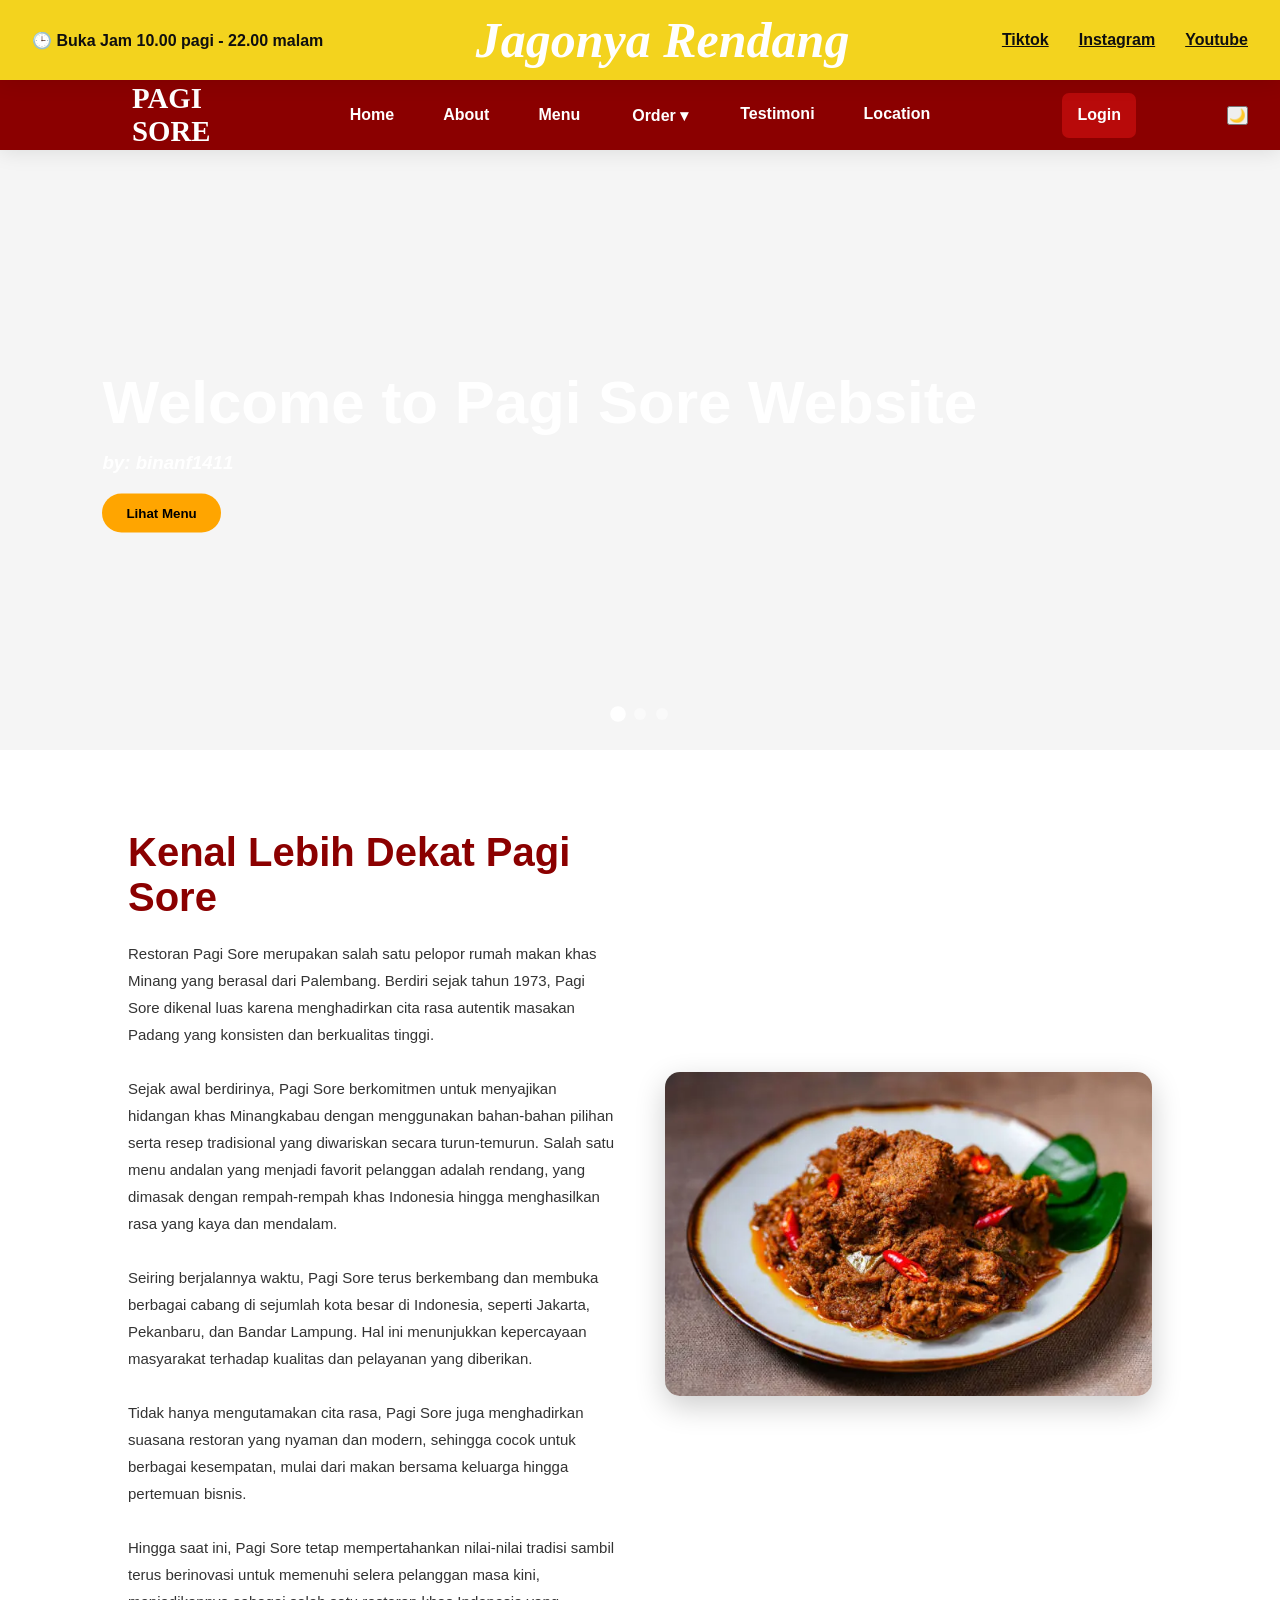
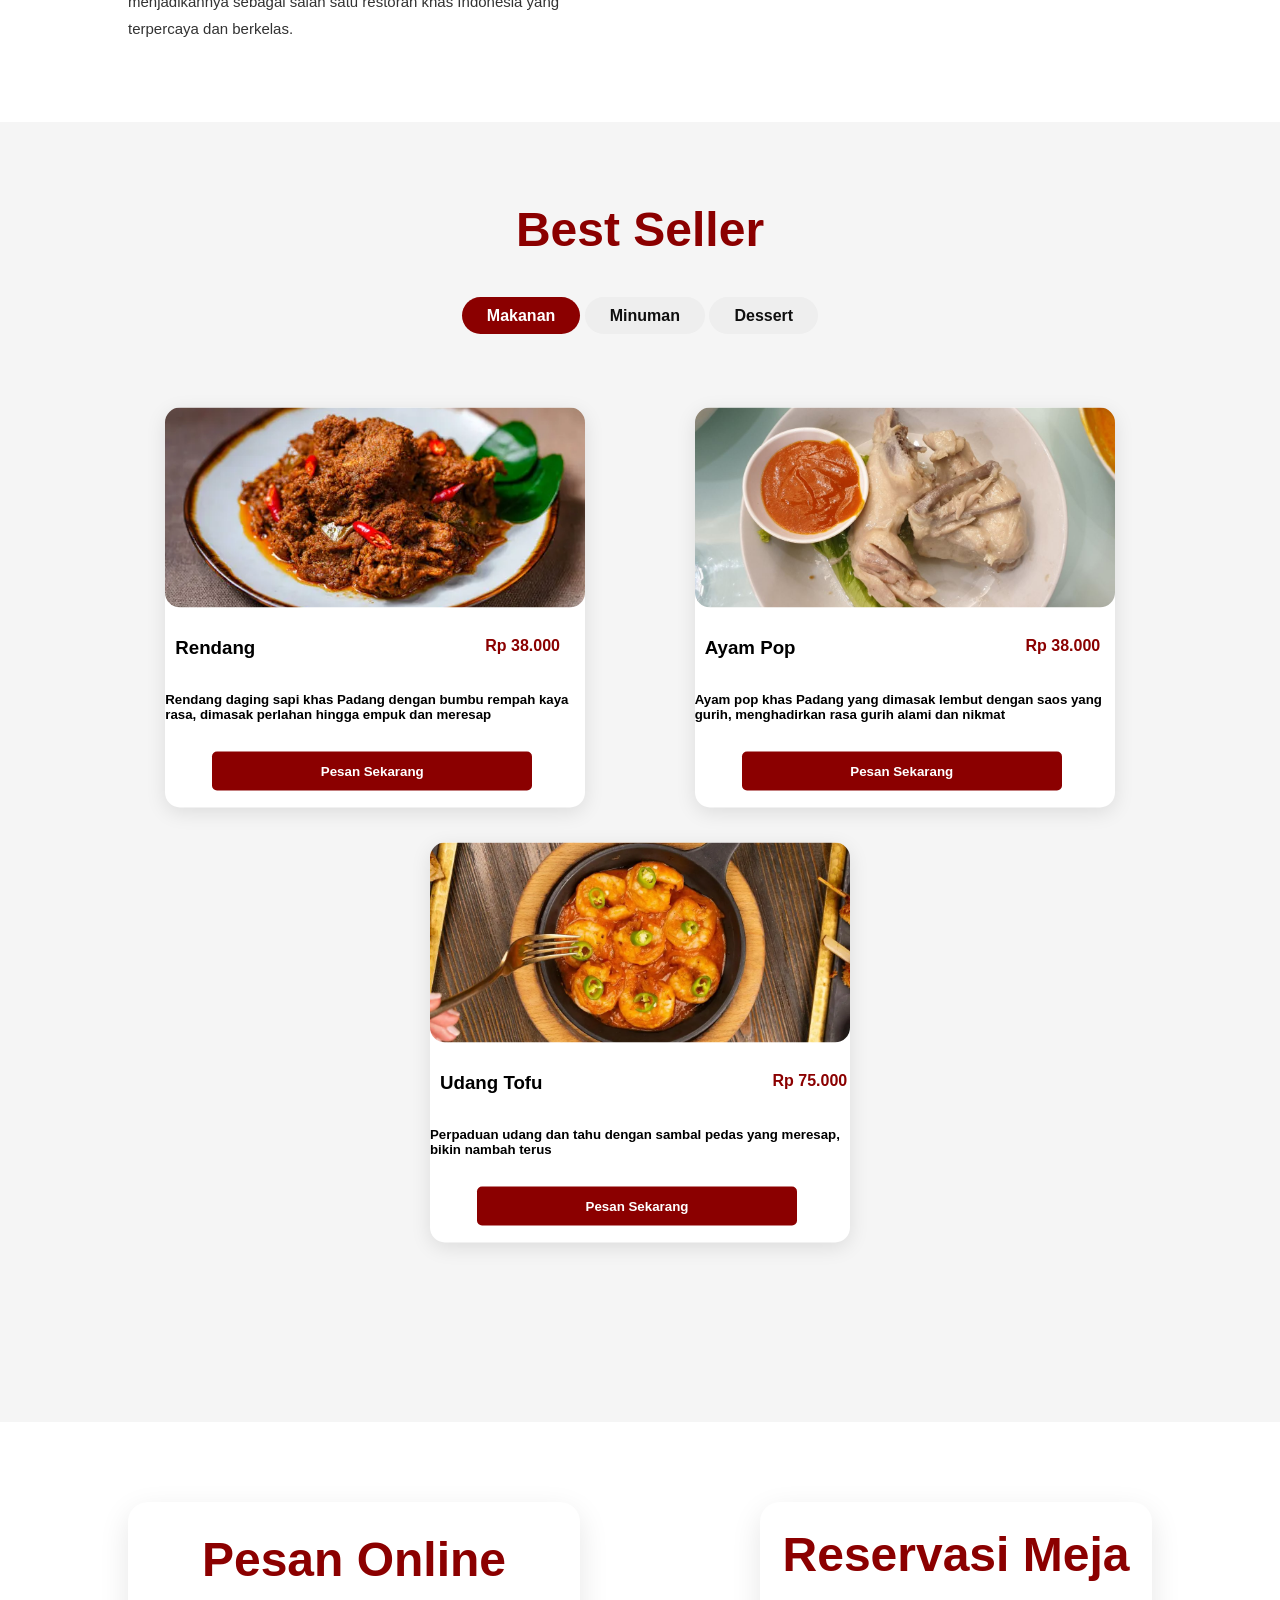
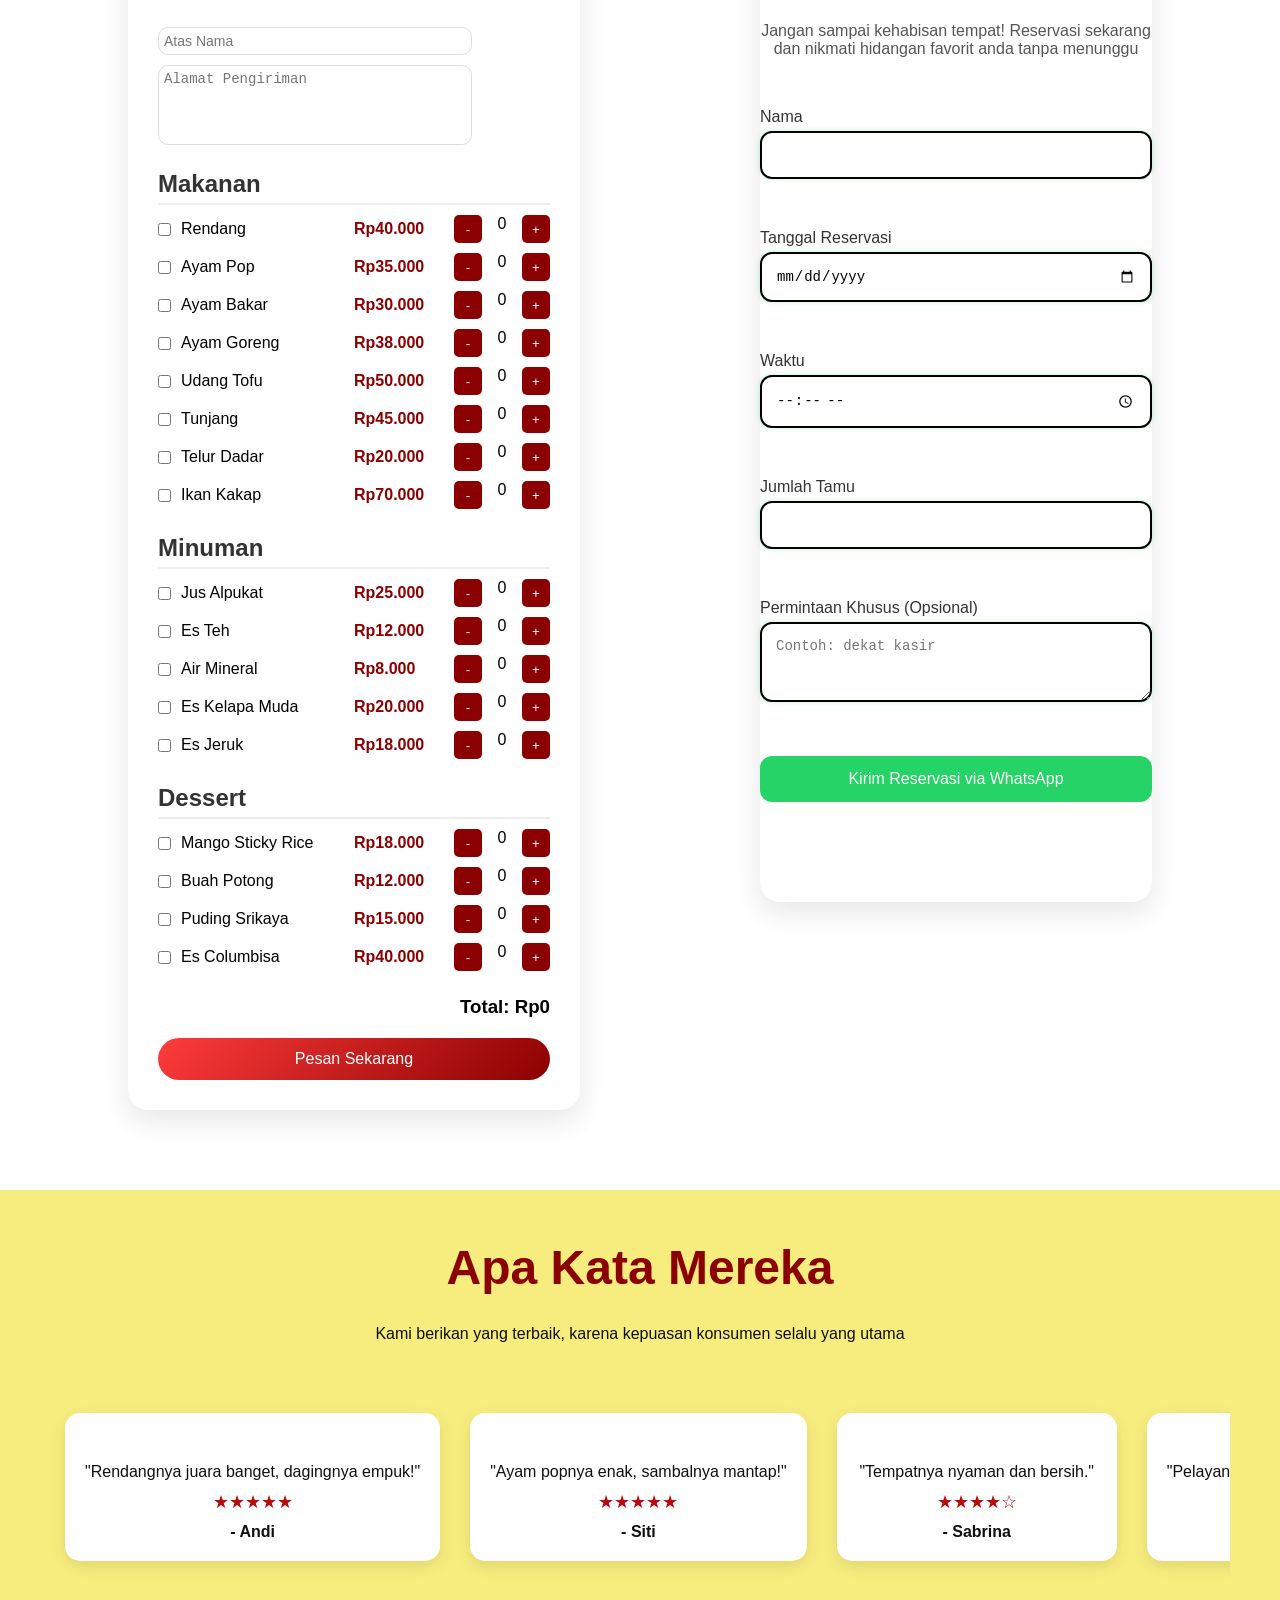
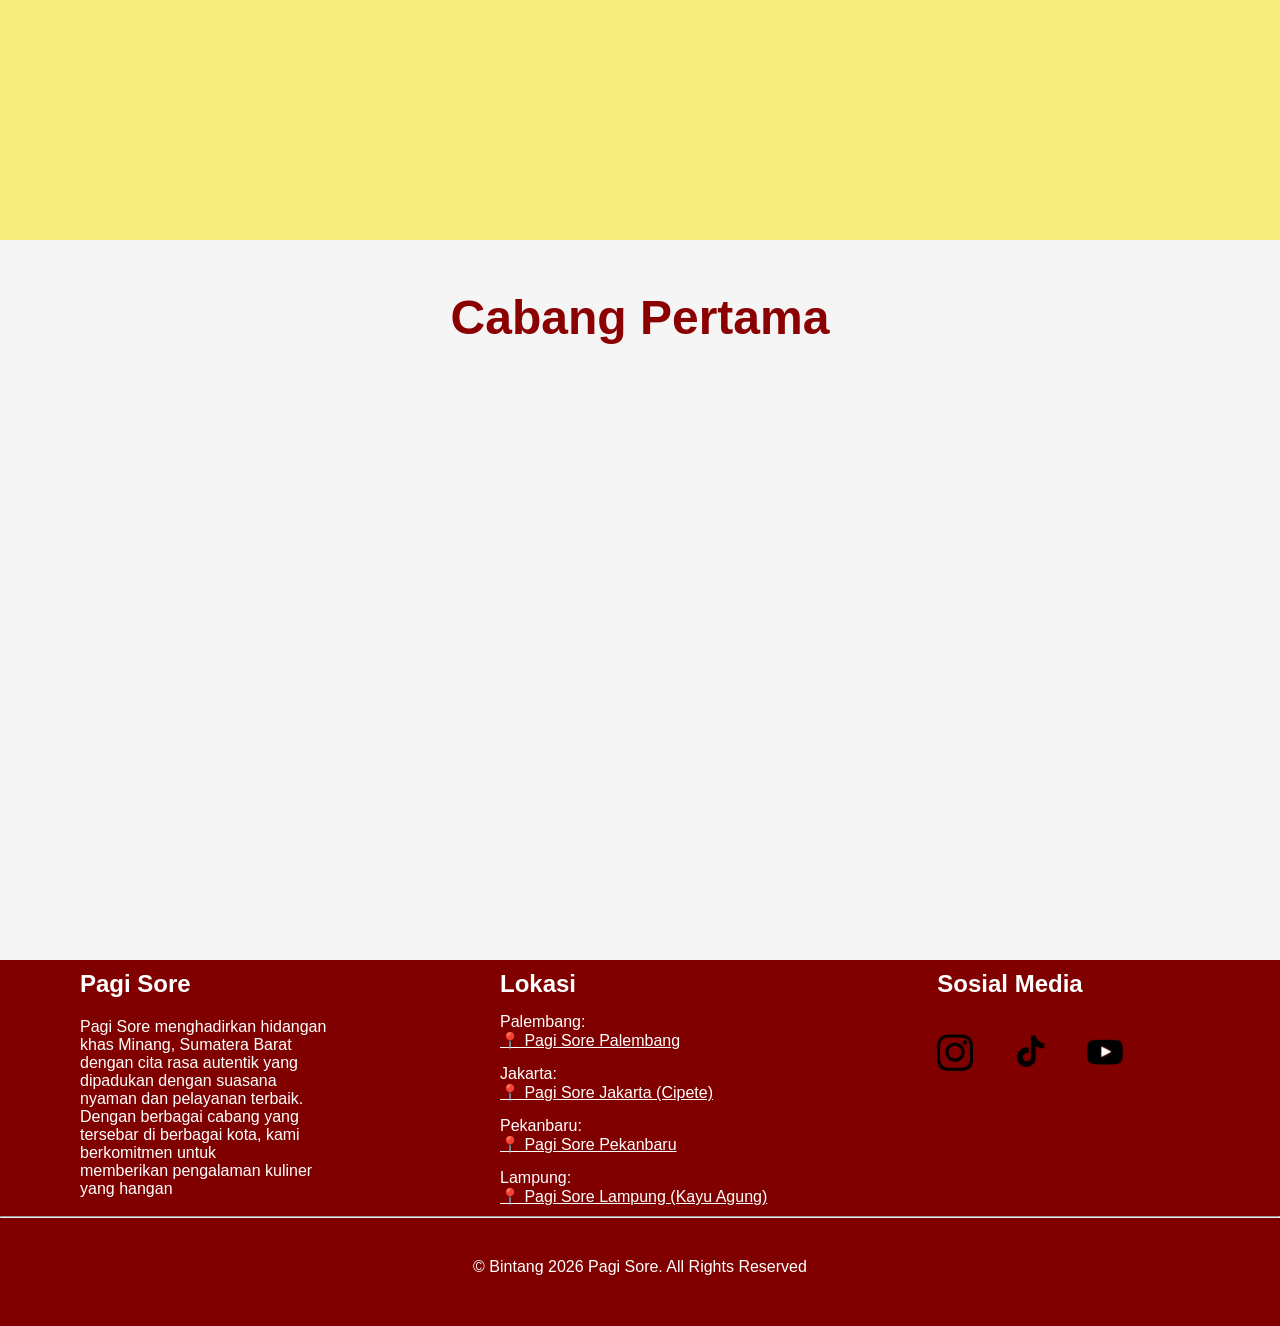
==== commit 038dcfcf: "first upload" ====
--- a/index.html
+++ b/index.html
@@ -3,7 +3,7 @@
 <head>
     <meta charset="UTF-8">
     <meta name="viewport" content="width=device-width, initial-scale=1.0">
-    <title>Restoran | Pagi Sore by binanf1411</title>
+    <title>Pagi Sore</title>
     <link rel="stylesheet" href="style.css">
 </head>
 <script>
@@ -98,7 +98,8 @@
 
     });
 </script>
-
+<body>
+    
 <body>
     <header class="header-head">
         <div class="head-section">
@@ -125,9 +126,9 @@
                 <span></span>
             </label>
             <nav class="nav-header">
-                <a href="#home">Home</a>
-                <a href="#about">About</a>
-                <a href="#menu">Menu</a>
+                <li><a href="#home">Home</a></li>
+                <li><a href="#about">About</a></li>
+                <li><a href="#menu">Menu</a></li>
                 <nav>
                     <ul class="orr">
                         <li class="dropdown">
@@ -193,7 +194,6 @@
         </div>
     </section>
 
-    <!-- yang sejarahnyo -->
     <section class="about" id="about">
         <div class="about-container">
             <div class="about-text">
@@ -215,6 +215,7 @@
             </div>
         </div>
     </section>
+
 
     <section class="menu" id="menu">
         <h1>Best Seller</h1>
@@ -686,23 +687,6 @@
 
     <button id="scrollTopBtn">↑</button>
 
-    <!--<audio autoplay loop muted id="music" >
-        <source src="assets/paulyudin-piano-piano-music-508963.mp3" type="audio/mpeg">
-    </audio>-->
-
-    <!-- <script>
-        document.addEventListener("click", function() {
-            const music = document.getElementById("music");
-            music.muted = false;
-            music.play();
-        });
-
-
-        const music = document.getElementById("music");
-        music.volume = 0.2;
-    </script> -->
-
-    <!-- Tambahan biar makin kecee-->
     <script>
         const btn = document.getElementById("scrollTopBtn");
 
--- a/style.css
+++ b/style.css
@@ -5,15 +5,14 @@
 }
 
 body{
-    width: auto;
     font-family: 'Poppins', sans-serif;
     background: whitesmoke;
-    min-height: 100vh;
     color: #0f0f0f;
-    padding-top: 150px; 
-}
-
-#home{
+    padding-top: 150px;
+}
+
+
+#home, #about, #menu, #order, #reservation, #testimoni, #location{
     scroll-margin-top: 150px;
 }
 
@@ -37,8 +36,7 @@
 }
 
 .head-section h1{
-    text-align: left;
-    font-size: 60px;
+    font-size: 50px;
     font-family: 'Times New Roman', Times, serif;
     color: white;
 }
@@ -78,16 +76,8 @@
     display: none;
 }
 
-#menu-toggle1:checked ~ .burger span:nth-child(1) {
-    transform: rotate(-45deg) translate(-5px, 6px);
-}
-
-#menu-toggle1:checked ~ .burger span:nth-child(2) {
-    opacity: 0;
-}
-
-#menu-toggle1:checked ~ .burger span:nth-child(3) {
-    transform: rotate(45deg) translate(-5px, -6px);
+#menu-toggle1{
+    display: none;
 }
 
 .header-section{
@@ -119,9 +109,15 @@
     gap: 25px;
 }
 
+.nav-header li{
+    display: flex;
+    align-items: center;
+}
+
 .header-section .right-tools{
     margin-left: 1005px;
 }
+
 .nav-header a{
     font-weight: 600;
     color: white;
@@ -231,13 +227,29 @@
     top: 100%;
     left: 0;
     background: white;
-    min-width: 180px;
+    min-width: 180px !important;
+    max-width: 180px !important;
     padding: 0;
+    margin: 0;
+    flex: none !important;
+}
+
+.dropdown-menu li{
+    width: 100%;
 }
 
 .dropdown-menu li a {
+    width: 100% !important;
+    display: block !important;
     color: black;
     padding: 12px;
+    text-decoration: none;
+    box-sizing: border-box;
+}
+
+.dropdown {
+    position: relative;
+    width: fit-content;
 }
 
 .dropdown:hover .dropdown-menu {
@@ -253,7 +265,6 @@
     background: #800404;
     color: white;
 }
-
 
 .slider {
     width: 100%;
@@ -282,17 +293,21 @@
 }
 
 .s1{
-    background: url("images/s1.jpg") center/cover no-repeat;}
+    background: url("images/s1.jpg") center/cover no-repeat
+}
 
 .s2{
-     background: url("images/s2.jpg") center/cover no-repeat;}
+     background: url("images/s2.jpg") center/cover no-repeat
+    }
 
 .s3{
-    background: url("images/s3.jpg") center/cover no-repeat ;}
+    background: url("images/s3.jpg") center/cover no-repeat 
+}
 
 .s1 .content{
     color: white;
 }
+
 .content {
     position: absolute;
     top: 50%;
@@ -302,7 +317,7 @@
 }
 
 .title {
-    font-size: 70px;
+    font-size: 60px;
     color: white;
     animation: fadeUp 3s ease-in-out infinite;
 }
@@ -323,13 +338,14 @@
 }
 
 .content h1 {
-    font-size: 70px;
+    font-size: 60px;
     margin-bottom: 15px;
 }
 
 .content h3{
     margin-bottom: 20px;
 }
+
 .content p {
     font-size: 16px;
     margin-bottom: 20px;
@@ -346,13 +362,6 @@
 
 .content button:hover{
     color: maroon;
-}
-.nav {
-    position: absolute;
-    bottom: 50px;
-    left: 8%;
-    display: flex;
-    gap: 10px;
 }
 
 .nav label {
@@ -406,10 +415,6 @@
     transform: scale(1.3);
 }
 
-#about{
-    scroll-margin-top: 150px;
-}
-
 .about{
     width: 100%;
     padding: 80px 10%;
@@ -429,7 +434,7 @@
 
 .about-text h1{
     color: #8b0000;
-    font-size: 3rem;
+    font-size: 2.5rem;
     margin-bottom: 20px;
     font-weight: 700;
 }
@@ -450,14 +455,10 @@
     box-shadow: 0 10px 30px rgba(0,0,0,0.2);
 }
 
-#menu{
-    scroll-margin-top: 150px;
-}
-
 .menu{
-    width: 500px;
     width: 100%;
     padding: 80px 10%;
+    height: 1300px;
 }
 
 .menu input{
@@ -491,16 +492,14 @@
     color: white;
 }
 
-.makanan{
-    margin-top: 250px;
+.makanan, .minuman{
+    margin-top: 500px;
 } 
-.minuman{
-    margin-top: 465px;
-}
-
-.dessert {
-    margin-top: 250px
-}
+
+.dessert{
+    margin-top: 280px;
+}
+
 .menu-content .content{
     width: 100%;
     position: static;
@@ -582,16 +581,129 @@
     text-align: center;
 }
 
-#reservation{
-    scroll-margin-top: 150px;
-}
-
-.reservation{
+.order{
+    gap: 180px;
+    background: white;
+    padding:80px 10%;
+    display: flex;
+}
+
+.order h1{
+    text-align:center;
+    font-size:3rem;
+    color:#8b0000;
+    margin-bottom:40px;
+}
+
+.order .order-container{
+    flex: 1;
+    max-width:500px;
+    margin:auto;
+    background:white;
+    padding:30px;
     border-radius:20px;
     box-shadow:0 10px 30px rgba(0,0,0,0.1);
-    height: 1150px;
+}
+
+.order-container #nama, .order-container #alamat{
+    width: 80%;
+} 
+
+.order h2{
+    margin-top:25px;
+    margin-bottom:10px;
+    color:#333;
+    border-bottom:2px solid #eee;
+    padding-bottom:5px;
+}
+
+.order .item{
+    display:flex;
+    align-items:center;
+    justify-content:space-between;
+    margin:10px 0;
+}
+
+.order .name{
+    color: black;
+    flex:1;
+    margin-left:10px;
+}
+
+.order .price{
+    width:100px;
+    color:#8b0000;
+    font-weight:bold;
+}
+
+.order .qty{
+    display:flex;
+    gap:10px;
+}
+
+.order .qty button{
+    width:28px;
+    height:28px;
+    border:none;
+    background:#8b0000;
+    color:white;
+    border-radius:5px;
+    cursor:pointer;
+}
+
+.order .count{
+    color: #000;
+    min-width:20px;
+    text-align:center;
+}
+
+.order h3{
+    color: #000;
+    margin-top:25px;
+    text-align:right;
+}
+
+.order .order-btn{
+    margin-top:20px;
     width:100%;
-    padding: 80px 10%;
+    padding:12px;
+    border:none;
+    border-radius:25px;
+    background:linear-gradient(135deg,#ff3c3c,#8b0000);
+    color:white;
+    font-size:16px;
+    cursor:pointer;
+}
+
+.order .user-data{
+    margin-bottom:20px;
+    display:flex;
+    flex-direction:column;
+    gap:10px;
+}
+
+.order .user-data input,
+.order .user-data textarea{
+    width: 500px;
+    padding:5px;
+    border-radius:10px;
+    border:1px solid #ddd;
+    font-size:14px;
+    outline:none;
+}
+
+.order .user-data textarea{
+    resize:none;
+    height:80px;
+}
+
+.reservation{
+
+    flex: 1;
+    width: 700px;
+    border-radius:20px;
+    box-shadow:0 10px 30px rgba(0,0,0,0.1);
+    height: 1000px;
 }
 
 .reservation input {
@@ -599,11 +711,11 @@
 }
 
 .reservation h1 {
+    margin-top: 25px;
     font-weight: 700;
     color: #8b0000;
     font-size: 3rem;
     text-align: center;
-    margin-bottom: 10px;
 }
 
 .reservation p {
@@ -735,9 +847,9 @@
 }
 
 .footer .parts{
-    margin-left: 150px;
+    margin-left: 80px;
     margin-top: 20px;
-    gap: 270px;
+    gap: 170px;
     display: flex;
     flex-wrap: wrap;
     height: auto; 
@@ -820,122 +932,11 @@
 
 #scrollTopBtn:hover {
     background-color: #8b0000;
-    transform: scale(1.1);
-}
-
-#order{
-    scroll-margin-top: 150px;
-}
-.order{
-    gap: 180px;
-    background: white;
-    padding:80px 10%;
-    display: flex;
-}
-
-.order h1{
-    text-align:center;
-    font-size:3rem;
-    color:#8b0000;
-    margin-bottom:40px;
-}
-
-.order .order-container{
-    max-width:700px;
-    margin:auto;
-    background:white;
     padding:30px;
     border-radius:20px;
     box-shadow:0 10px 30px rgba(0,0,0,0.1);
 }
 
-.order h2{
-    margin-top:25px;
-    margin-bottom:10px;
-    color:#333;
-    border-bottom:2px solid #eee;
-    padding-bottom:5px;
-}
-
-.order .item{
-    display:flex;
-    align-items:center;
-    justify-content:space-between;
-    margin:10px 0;
-}
-
-.order .name{
-    color: black;
-    flex:1;
-    margin-left:10px;
-}
-
-.order .price{
-    width:100px;
-    color:#8b0000;
-    font-weight:bold;
-}
-
-.order .qty{
-    display:flex;
-    gap:10px;
-}
-
-.order .qty button{
-    width:28px;
-    height:28px;
-    border:none;
-    background:#8b0000;
-    color:white;
-    border-radius:5px;
-    cursor:pointer;
-}
-
-.order .count{
-    color: #000;
-    min-width:20px;
-    text-align:center;
-}
-
-.order h3{
-    color: #000;
-    margin-top:25px;
-    text-align:right;
-}
-
-.order .order-btn{
-    margin-top:20px;
-    width:100%;
-    padding:12px;
-    border:none;
-    border-radius:25px;
-    background:linear-gradient(135deg,#ff3c3c,#8b0000);
-    color:white;
-    font-size:16px;
-    cursor:pointer;
-}
-
-.order .user-data{
-    margin-bottom:20px;
-    display:flex;
-    flex-direction:column;
-    gap:10px;
-}
-
-.order .user-data input,
-.order .user-data textarea{
-    width: 500px;
-    padding:5px;
-    border-radius:10px;
-    border:1px solid #ddd;
-    font-size:14px;
-    outline:none;
-}
-
-.order .user-data textarea{
-    resize:none;
-    height:80px;
-}
 
 #location{
     scroll-margin-top: 150px;
